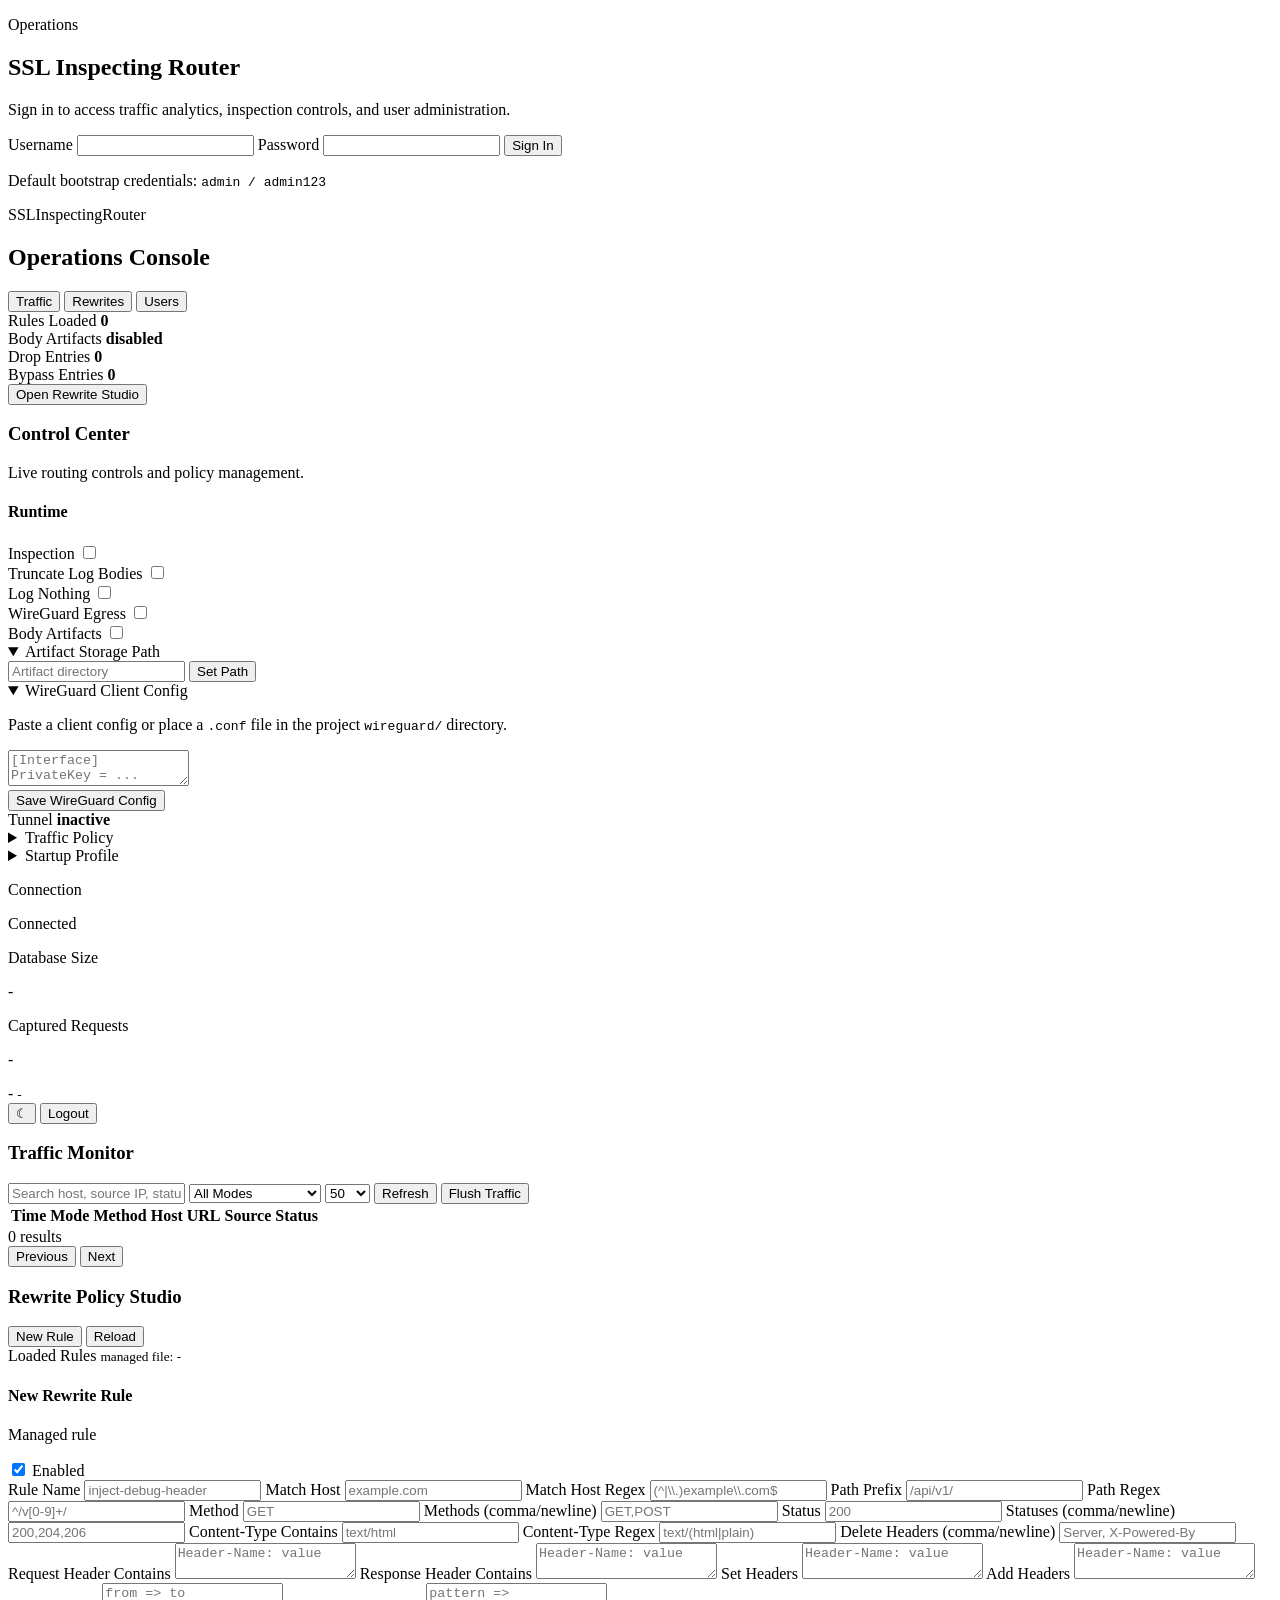
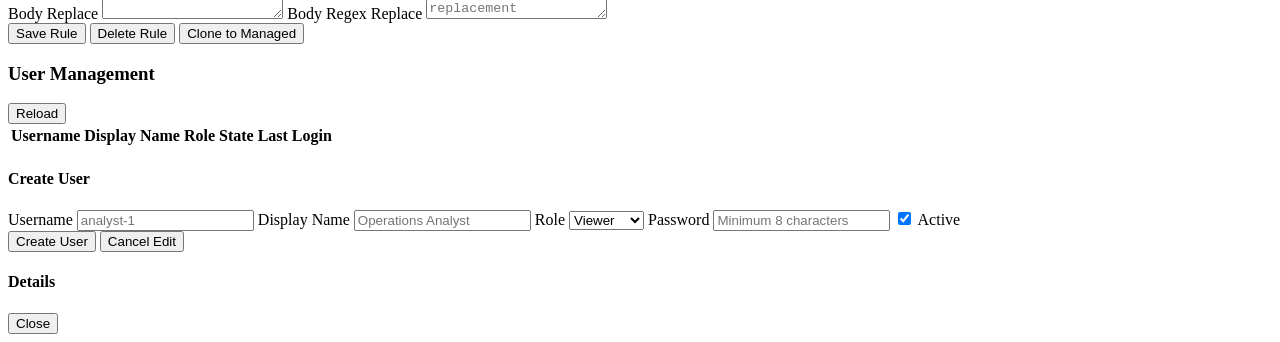
==== internal/dashboard/frontend/index.html @ 4c5eb367 "Added log nothing switch Added log nothing switch" ====
<!DOCTYPE html>
<html lang="en">

<head>
    <meta charset="UTF-8">
    <meta name="viewport" content="width=device-width, initial-scale=1.0">
    <title>SSL Inspecting Router Console</title>
    <link rel="preconnect" href="https://fonts.googleapis.com">
    <link rel="preconnect" href="https://fonts.gstatic.com" crossorigin>
    <link href="https://fonts.googleapis.com/css2?family=IBM+Plex+Mono:wght@400;500&family=Manrope:wght@400;500;600;700;800&display=swap" rel="stylesheet">
    <link rel="stylesheet" href="/styles.css">
</head>

<body class="login-mode">
    <div class="background-layer" aria-hidden="true"></div>

    <section id="login-view" class="auth-view">
        <div class="auth-panel panel">
            <p class="eyebrow">Operations</p>
            <h1>SSL Inspecting Router</h1>
            <p class="muted">Sign in to access traffic analytics, inspection controls, and user administration.</p>
            <form id="login-form" class="auth-form">
                <label>
                    Username
                    <input type="text" id="login-username" autocomplete="username" required>
                </label>
                <label>
                    Password
                    <input type="password" id="login-password" autocomplete="current-password" required>
                </label>
                <button type="submit" class="btn btn-primary">Sign In</button>
                <p id="login-error" class="form-error hidden"></p>
            </form>
            <p class="auth-footnote">Default bootstrap credentials: <code>admin / admin123</code></p>
        </div>
    </section>

    <div id="app-view" class="app-view hidden">
        <aside class="sidebar panel">
            <div>
                <p class="eyebrow">SSLInspectingRouter</p>
                <h2>Operations Console</h2>
            </div>

            <nav class="nav-list">
                <button type="button" data-section="traffic" class="nav-item active">Traffic</button>
                <button type="button" data-section="rewrites" class="nav-item">Rewrites</button>
                <button type="button" data-section="users" class="nav-item" id="users-nav">Users</button>
            </nav>

            <div class="sidebar-meta">
                <div class="meta-row">
                    <span>Rules Loaded</span>
                    <strong id="rewrite-count">0</strong>
                </div>
                <div class="meta-row" id="body-artifacts-meta">
                    <span>Body Artifacts</span>
                    <strong id="body-artifacts-dir" class="meta-value">disabled</strong>
                </div>
                <div class="meta-row">
                    <span>Drop Entries</span>
                    <strong id="drop-list-count">0</strong>
                </div>
                <div class="meta-row">
                    <span>Bypass Entries</span>
                    <strong id="bypass-list-count">0</strong>
                </div>
                <button type="button" class="btn btn-ghost" id="view-rules-btn">Open Rewrite Studio</button>
            </div>

            <section id="settings-panel" class="settings-panel hidden">
                <div class="settings-header">
                    <h3>Control Center</h3>
                    <p>Live routing controls and policy management.</p>
                </div>

                <div class="settings-group compact-group">
                    <h4>Runtime</h4>
                    <div class="control-list">
                        <div class="switch-wrap compact-switch" id="inspection-control-wrap">
                            <span>Inspection</span>
                            <label class="switch">
                                <input type="checkbox" id="inspection-toggle">
                                <span class="slider"></span>
                            </label>
                        </div>
                        <div class="switch-wrap compact-switch" id="truncate-log-wrap">
                            <span>Truncate Log Bodies</span>
                            <label class="switch">
                                <input type="checkbox" id="truncate-log-toggle">
                                <span class="slider"></span>
                            </label>
                        </div>
                        <div class="switch-wrap compact-switch" id="log-nothing-wrap">
                            <span>Log Nothing</span>
                            <label class="switch">
                                <input type="checkbox" id="log-nothing-toggle">
                                <span class="slider"></span>
                            </label>
                        </div>
                        <div class="switch-wrap compact-switch" id="wireguard-wrap">
                            <span>WireGuard Egress</span>
                            <label class="switch">
                                <input type="checkbox" id="wireguard-toggle">
                                <span class="slider"></span>
                            </label>
                        </div>
                        <div class="switch-wrap compact-switch" id="body-artifacts-wrap">
                            <span>Body Artifacts</span>
                            <label class="switch">
                                <input type="checkbox" id="body-artifacts-toggle">
                                <span class="slider"></span>
                            </label>
                        </div>
                    </div>
                </div>

                <details class="settings-fold" open>
                    <summary>Artifact Storage Path</summary>
                    <div class="artifact-path-wrap" id="body-artifacts-path-wrap">
                        <input type="text" id="body-artifacts-directory-input" placeholder="Artifact directory">
                        <button type="button" class="btn btn-ghost" id="body-artifacts-save">Set Path</button>
                    </div>
                </details>

                <details class="settings-fold" open>
                    <summary>WireGuard Client Config</summary>
                    <p class="muted settings-note">Paste a client config or place a <code>.conf</code> file in the project <code>wireguard/</code> directory.</p>
                    <textarea id="wireguard-config-input" placeholder="[Interface]&#10;PrivateKey = ...&#10;Address = ...&#10;&#10;[Peer]&#10;PublicKey = ...&#10;Endpoint = ...&#10;AllowedIPs = 0.0.0.0/0"></textarea>
                    <div class="policy-actions">
                        <button type="button" class="btn btn-ghost" id="wireguard-config-save">Save WireGuard Config</button>
                        <span class="muted" id="wireguard-config-status"></span>
                    </div>
                    <div class="meta-row">
                        <span>Tunnel</span>
                        <strong id="wireguard-meta-value" class="meta-value">inactive</strong>
                    </div>
                </details>

                <details id="policy-controls" class="settings-fold policy-panel">
                    <summary>Traffic Policy</summary>
                    <p class="muted policy-hint">One per line or comma-separated. Supports domains, IPs, and CIDRs.</p>
                    <div class="policy-grid">
                        <label>
                            Drop List
                            <textarea id="drop-list-input" placeholder="example.com&#10;203.0.113.10&#10;10.10.0.0/16"></textarea>
                        </label>
                        <label>
                            Bypass List
                            <textarea id="bypass-list-input" placeholder="internal.example.com&#10;198.51.100.42"></textarea>
                        </label>
                    </div>
                    <div class="policy-actions">
                        <button type="button" class="btn btn-primary" id="policy-save-btn">Save Policy</button>
                        <span class="muted" id="policy-save-status"></span>
                    </div>
                </details>

                <details class="settings-fold">
                    <summary>Startup Profile</summary>
                    <p class="muted settings-note">Visibility only. Changes require restart.</p>
                    <div class="meta-row">
                        <span>Allow QUIC</span>
                        <strong id="allow-quic-value">-</strong>
                    </div>
                    <div class="meta-row">
                        <span>TLS Ports</span>
                        <strong id="tls-ports-value" class="meta-value">default</strong>
                    </div>
                    <div class="meta-row">
                        <span>Inspect-Only</span>
                        <strong id="inspect-only-value" class="meta-value">all sources</strong>
                    </div>
                    <div class="meta-row">
                        <span>PCAP Path</span>
                        <strong id="pcap-path-value" class="meta-value">disabled</strong>
                    </div>
                    <div class="meta-row">
                        <span>Current Egress</span>
                        <strong id="egress-interface-value" class="meta-value">-</strong>
                    </div>
                    <div class="meta-row">
                        <span>Default Egress</span>
                        <strong id="default-egress-interface-value" class="meta-value">-</strong>
                    </div>
                </details>
            </section>
        </aside>

        <main class="main-area">
            <header class="topbar panel">
                <div class="status-grid">
                    <article>
                        <p class="metric-label">Connection</p>
                        <p class="metric-value" id="metric-connection">Connected</p>
                    </article>
                    <article>
                        <p class="metric-label">Database Size</p>
                        <p class="metric-value" id="metric-db-size">-</p>
                    </article>
                    <article>
                        <p class="metric-label">Captured Requests</p>
                        <p class="metric-value" id="metric-requests">-</p>
                    </article>
                </div>

                <div class="topbar-actions">
                    <div class="user-block">
                        <span id="current-user">-</span>
                        <small id="current-role">-</small>
                    </div>
                    <button type="button" class="btn btn-ghost theme-toggle" id="theme-toggle" title="Switch theme" aria-label="Switch theme">
                        <span id="theme-toggle-icon" aria-hidden="true">☾</span>
                    </button>
                    <button type="button" class="btn btn-ghost" id="logout-btn">Logout</button>
                </div>
            </header>

            <section id="traffic-section" class="panel section-view">
                <div class="section-header">
                    <h3>Traffic Monitor</h3>
                    <div class="section-actions">
                        <input type="text" id="traffic-search" placeholder="Search host, source IP, status...">
                        <select id="traffic-mode-filter">
                            <option value="">All Modes</option>
                            <option value="inspected">Inspected</option>
                            <option value="paused">Inspection Paused</option>
                            <option value="bypassed">Bypassed</option>
                            <option value="blocked">Blocked</option>
                        </select>
                        <select id="traffic-limit">
                            <option value="25">25</option>
                            <option value="50" selected>50</option>
                            <option value="100">100</option>
                            <option value="200">200</option>
                        </select>
                        <button type="button" class="btn btn-ghost" id="refresh-btn">Refresh</button>
                        <button type="button" class="btn btn-ghost" id="flush-traffic-btn">Flush Traffic</button>
                    </div>
                </div>

                <div class="table-wrap">
                    <table class="traffic-table">
                        <thead>
                            <tr>
                                <th>Time</th>
                                <th>Mode</th>
                                <th>Method</th>
                                <th>Host</th>
                                <th>URL</th>
                                <th>Source</th>
                                <th>Status</th>
                            </tr>
                        </thead>
                        <tbody id="traffic-table-body"></tbody>
                    </table>
                </div>

                <div class="pager-row">
                    <div id="traffic-summary" class="muted">0 results</div>
                    <div class="pager-controls">
                        <button type="button" class="btn btn-ghost" id="prev-page">Previous</button>
                        <button type="button" class="btn btn-ghost" id="next-page">Next</button>
                    </div>
                </div>
            </section>

            <section id="rewrites-section" class="panel section-view hidden">
                <div class="section-header">
                    <h3>Rewrite Policy Studio</h3>
                    <div class="section-actions">
                        <button type="button" class="btn btn-ghost" id="rewrite-new-btn">New Rule</button>
                        <button type="button" class="btn btn-ghost" id="rewrite-reload-btn">Reload</button>
                    </div>
                </div>

                <div class="rewrites-layout">
                    <div class="rewrite-list-wrap">
                        <div class="rewrite-list-header">
                            <span>Loaded Rules</span>
                            <small id="rewrite-managed-file" class="muted">managed file: -</small>
                        </div>
                        <div id="rewrite-list" class="rewrite-list"></div>
                    </div>

                    <form id="rewrite-form" class="rewrite-form">
                        <div class="rewrite-form-head">
                            <div>
                                <h4 id="rewrite-form-title">New Rewrite Rule</h4>
                                <p id="rewrite-form-origin" class="muted">Managed rule</p>
                            </div>
                            <label class="checkbox-row rewrite-enabled-row">
                                <input type="checkbox" id="rewrite-enabled" checked>
                                Enabled
                            </label>
                        </div>

                        <div class="rewrite-grid">
                            <label>
                                Rule Name
                                <input type="text" id="rewrite-name" placeholder="inject-debug-header" required>
                            </label>
                            <label>
                                Match Host
                                <input type="text" id="rewrite-host" placeholder="example.com">
                            </label>
                            <label>
                                Match Host Regex
                                <input type="text" id="rewrite-host-regex" placeholder="(^|\\.)example\\.com$">
                            </label>
                            <label>
                                Path Prefix
                                <input type="text" id="rewrite-path-prefix" placeholder="/api/v1/">
                            </label>
                            <label>
                                Path Regex
                                <input type="text" id="rewrite-path-regex" placeholder="^/v[0-9]+/">
                            </label>
                            <label>
                                Method
                                <input type="text" id="rewrite-method" placeholder="GET">
                            </label>
                            <label>
                                Methods (comma/newline)
                                <input type="text" id="rewrite-methods" placeholder="GET,POST">
                            </label>
                            <label>
                                Status
                                <input type="text" id="rewrite-status" placeholder="200">
                            </label>
                            <label>
                                Statuses (comma/newline)
                                <input type="text" id="rewrite-statuses" placeholder="200,204,206">
                            </label>
                            <label>
                                Content-Type Contains
                                <input type="text" id="rewrite-content-type-contains" placeholder="text/html">
                            </label>
                            <label>
                                Content-Type Regex
                                <input type="text" id="rewrite-content-type-regex" placeholder="text/(html|plain)">
                            </label>
                            <label>
                                Delete Headers (comma/newline)
                                <input type="text" id="rewrite-del-headers" placeholder="Server, X-Powered-By">
                            </label>
                        </div>

                        <div class="rewrite-grid rewrite-text-grid">
                            <label>
                                Request Header Contains
                                <textarea id="rewrite-req-headers" placeholder="Header-Name: value"></textarea>
                            </label>
                            <label>
                                Response Header Contains
                                <textarea id="rewrite-resp-headers" placeholder="Header-Name: value"></textarea>
                            </label>
                            <label>
                                Set Headers
                                <textarea id="rewrite-set-headers" placeholder="Header-Name: value"></textarea>
                            </label>
                            <label>
                                Add Headers
                                <textarea id="rewrite-add-headers" placeholder="Header-Name: value"></textarea>
                            </label>
                            <label>
                                Body Replace
                                <textarea id="rewrite-body-replace" placeholder="from => to"></textarea>
                            </label>
                            <label>
                                Body Regex Replace
                                <textarea id="rewrite-body-regex" placeholder="pattern => replacement"></textarea>
                            </label>
                        </div>

                        <div class="rewrite-actions">
                            <button type="submit" class="btn btn-primary" id="rewrite-save-btn">Save Rule</button>
                            <button type="button" class="btn btn-ghost" id="rewrite-delete-btn">Delete Rule</button>
                            <button type="button" class="btn btn-ghost hidden" id="rewrite-clone-btn">Clone to Managed</button>
                            <span class="muted" id="rewrite-save-status"></span>
                        </div>

                        <p id="rewrite-form-error" class="form-error hidden"></p>
                    </form>
                </div>
            </section>

            <section id="users-section" class="panel section-view hidden">
                <div class="section-header">
                    <h3>User Management</h3>
                    <button type="button" class="btn btn-ghost" id="reload-users-btn">Reload</button>
                </div>

                <div class="table-wrap users-table-wrap">
                    <table>
                        <thead>
                            <tr>
                                <th>Username</th>
                                <th>Display Name</th>
                                <th>Role</th>
                                <th>State</th>
                                <th>Last Login</th>
                                <th></th>
                            </tr>
                        </thead>
                        <tbody id="users-table-body"></tbody>
                    </table>
                </div>

                <form id="user-form" class="user-form">
                    <h4 id="user-form-title">Create User</h4>
                    <input type="hidden" id="user-id">
                    <div class="user-grid">
                        <label>
                            Username
                            <input id="user-username" type="text" placeholder="analyst-1" required>
                        </label>
                        <label>
                            Display Name
                            <input id="user-display-name" type="text" placeholder="Operations Analyst" required>
                        </label>
                        <label>
                            Role
                            <select id="user-role">
                                <option value="viewer">Viewer</option>
                                <option value="operator">Operator</option>
                                <option value="admin">Admin</option>
                            </select>
                        </label>
                        <label>
                            Password
                            <input id="user-password" type="password" placeholder="Minimum 8 characters" required>
                        </label>
                        <label class="checkbox-row">
                            <input id="user-active" type="checkbox" checked>
                            Active
                        </label>
                    </div>
                    <div class="user-form-actions">
                        <button type="submit" class="btn btn-primary" id="user-submit">Create User</button>
                        <button type="button" class="btn btn-ghost hidden" id="cancel-edit">Cancel Edit</button>
                    </div>
                    <p id="user-form-error" class="form-error hidden"></p>
                </form>
            </section>
        </main>
    </div>

    <div id="modal" class="modal hidden">
        <div class="modal-card panel">
            <div class="modal-header">
                <h4 id="modal-title">Details</h4>
                <button type="button" class="btn btn-ghost" id="modal-close">Close</button>
            </div>
            <div id="modal-content" class="modal-content"></div>
        </div>
    </div>

    <script src="/app.js"></script>
</body>

</html>
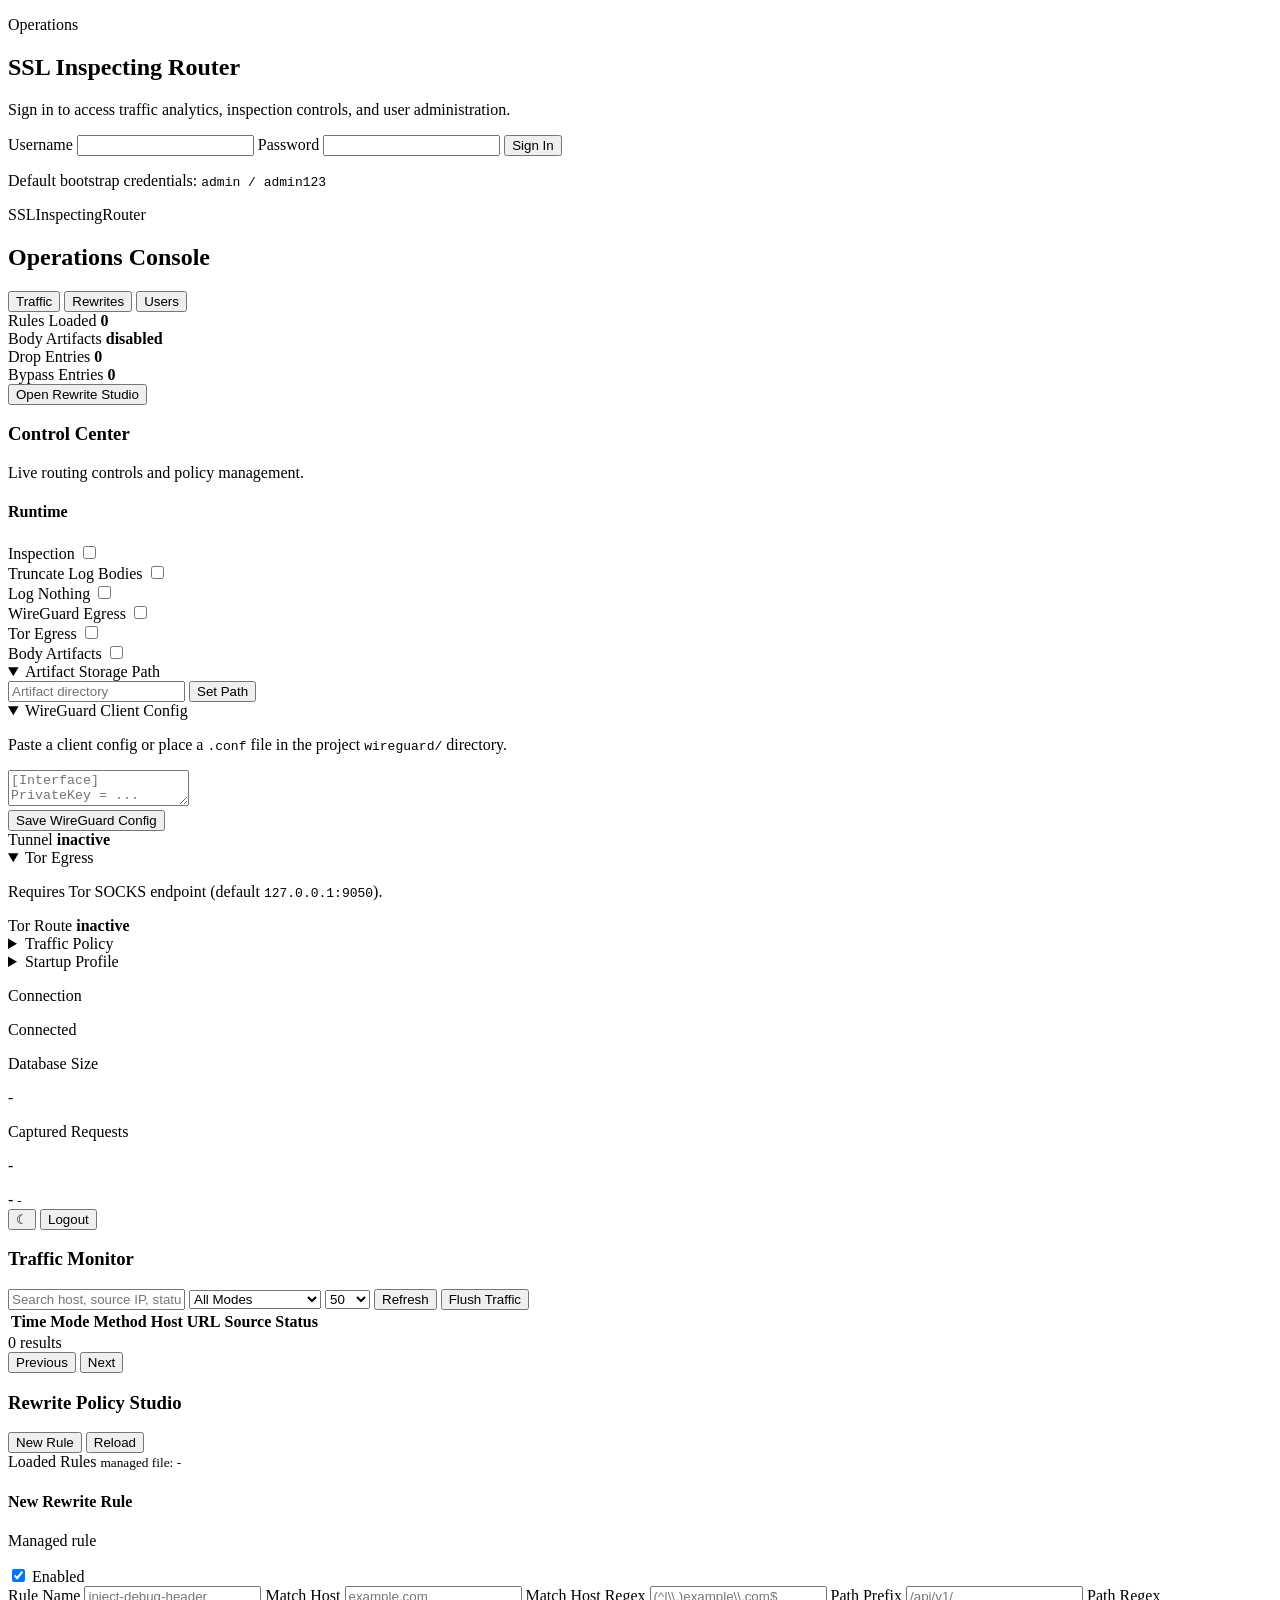
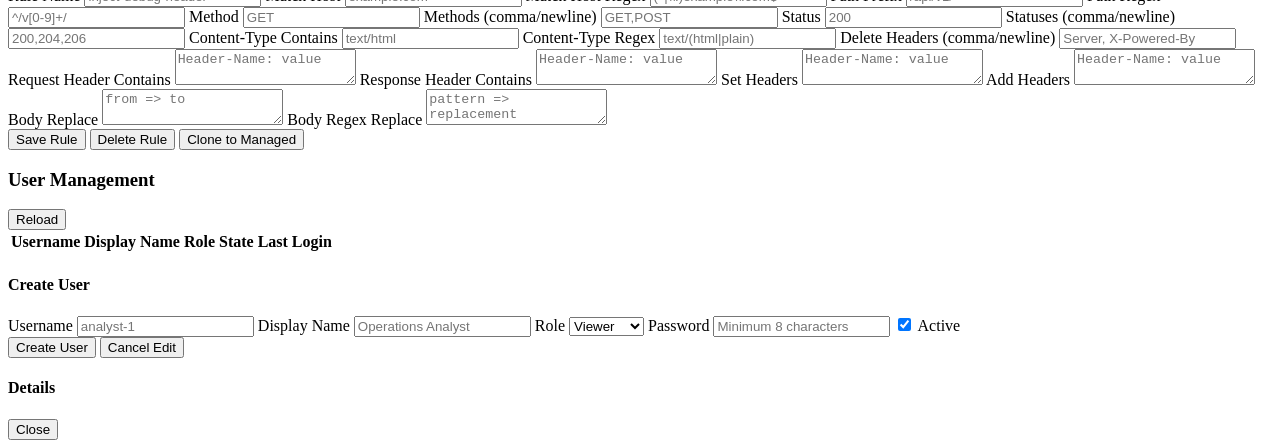
==== commit 5f0259a4: "Tor egress support Tor egress support" ====
--- a/internal/dashboard/frontend/index.html
+++ b/internal/dashboard/frontend/index.html
@@ -105,6 +105,13 @@
                                 <span class="slider"></span>
                             </label>
                         </div>
+                        <div class="switch-wrap compact-switch" id="tor-wrap">
+                            <span>Tor Egress</span>
+                            <label class="switch">
+                                <input type="checkbox" id="tor-toggle">
+                                <span class="slider"></span>
+                            </label>
+                        </div>
                         <div class="switch-wrap compact-switch" id="body-artifacts-wrap">
                             <span>Body Artifacts</span>
                             <label class="switch">
@@ -135,6 +142,16 @@
                         <span>Tunnel</span>
                         <strong id="wireguard-meta-value" class="meta-value">inactive</strong>
                     </div>
+                </details>
+
+                <details class="settings-fold" open>
+                    <summary>Tor Egress</summary>
+                    <p class="muted settings-note">Requires Tor SOCKS endpoint (default <code>127.0.0.1:9050</code>).</p>
+                    <div class="meta-row">
+                        <span>Tor Route</span>
+                        <strong id="tor-meta-value" class="meta-value">inactive</strong>
+                    </div>
+                    <span class="muted" id="tor-status"></span>
                 </details>
 
                 <details id="policy-controls" class="settings-fold policy-panel">
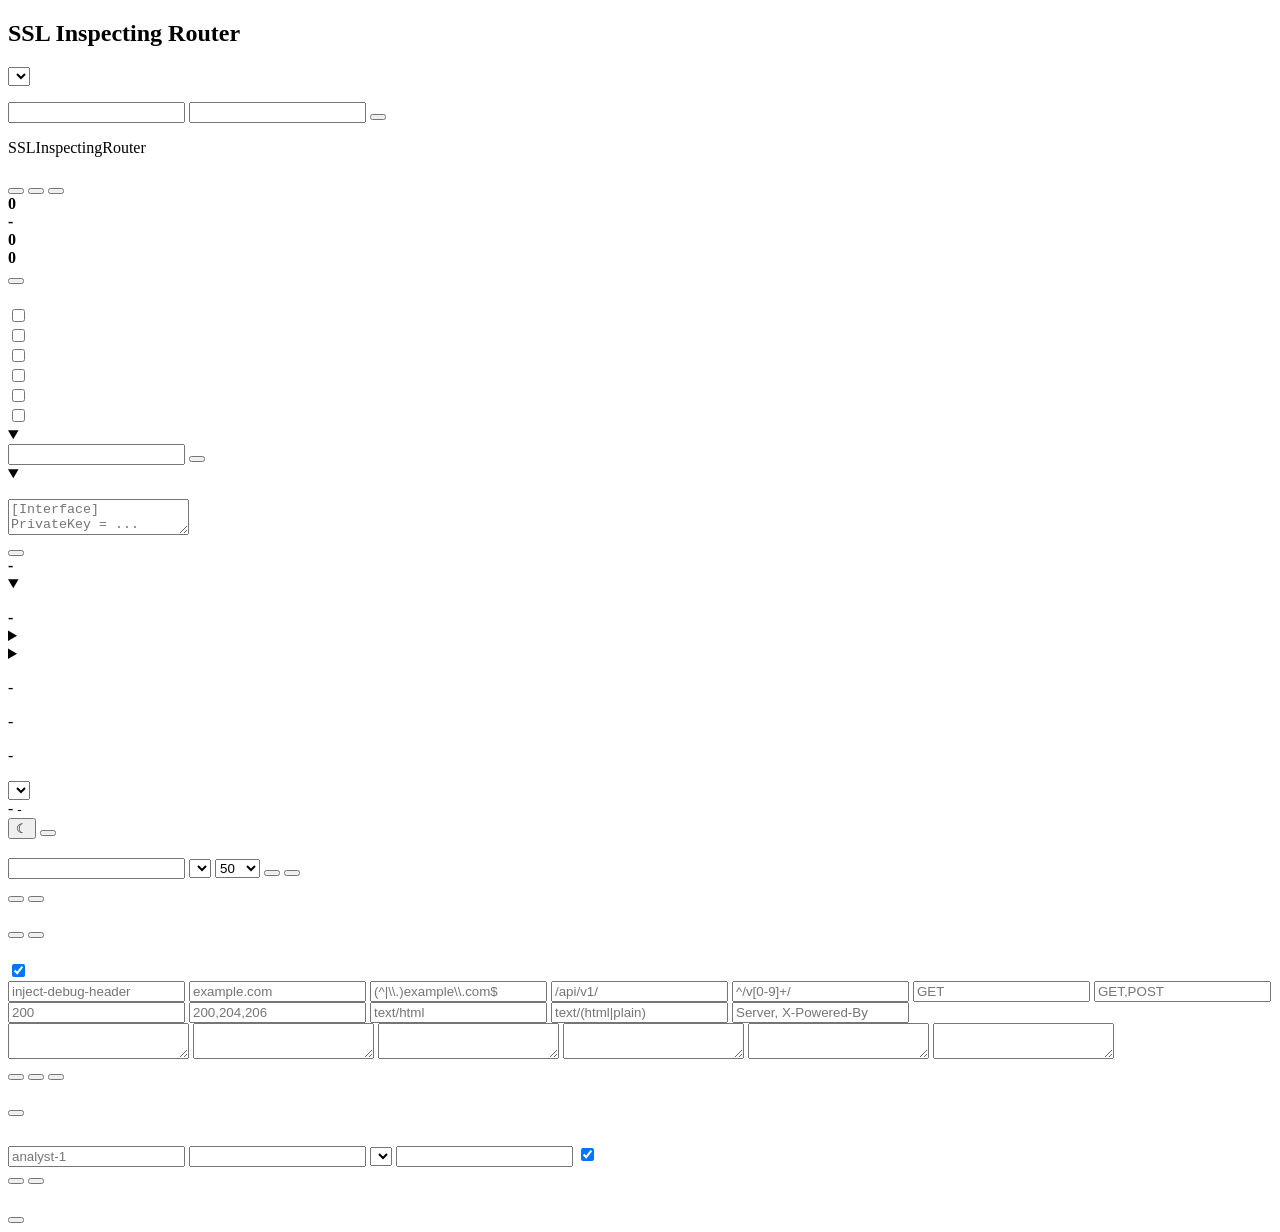
==== commit dd77ecf3: "Localization feature added localization feature" ====
--- a/internal/dashboard/frontend/index.html
+++ b/internal/dashboard/frontend/index.html
@@ -4,34 +4,42 @@
 <head>
     <meta charset="UTF-8">
     <meta name="viewport" content="width=device-width, initial-scale=1.0">
-    <title>SSL Inspecting Router Console</title>
+    <title></title>
     <link rel="preconnect" href="https://fonts.googleapis.com">
     <link rel="preconnect" href="https://fonts.gstatic.com" crossorigin>
     <link href="https://fonts.googleapis.com/css2?family=IBM+Plex+Mono:wght@400;500&family=Manrope:wght@400;500;600;700;800&display=swap" rel="stylesheet">
     <link rel="stylesheet" href="/styles.css">
 </head>
 
-<body class="login-mode">
+<body class="login-mode" data-i18n-state="loading">
     <div class="background-layer" aria-hidden="true"></div>
 
     <section id="login-view" class="auth-view">
         <div class="auth-panel panel">
-            <p class="eyebrow">Operations</p>
-            <h1>SSL Inspecting Router</h1>
-            <p class="muted">Sign in to access traffic analytics, inspection controls, and user administration.</p>
+            <div class="auth-panel-header">
+                <div>
+                    <p class="eyebrow" data-i18n="login.eyebrow"></p>
+                    <h1>SSL Inspecting Router</h1>
+                </div>
+                <label class="language-picker inline-language-picker">
+                    <span data-i18n="language.label"></span>
+                    <select id="login-language-select" data-language-select></select>
+                </label>
+            </div>
+            <p class="muted" data-i18n="login.subtitle"></p>
             <form id="login-form" class="auth-form">
                 <label>
-                    Username
+                    <span data-i18n="login.username"></span>
                     <input type="text" id="login-username" autocomplete="username" required>
                 </label>
                 <label>
-                    Password
+                    <span data-i18n="login.password"></span>
                     <input type="password" id="login-password" autocomplete="current-password" required>
                 </label>
-                <button type="submit" class="btn btn-primary">Sign In</button>
+                <button type="submit" class="btn btn-primary" data-i18n="login.submit"></button>
                 <p id="login-error" class="form-error hidden"></p>
             </form>
-            <p class="auth-footnote">Default bootstrap credentials: <code>admin / admin123</code></p>
+            <p class="auth-footnote" data-i18n-html="login.defaultCredentialsHtml"></p>
         </div>
     </section>
 
@@ -39,81 +47,81 @@
         <aside class="sidebar panel">
             <div>
                 <p class="eyebrow">SSLInspectingRouter</p>
-                <h2>Operations Console</h2>
+                <h2 data-i18n="sidebar.title"></h2>
             </div>
 
             <nav class="nav-list">
-                <button type="button" data-section="traffic" class="nav-item active">Traffic</button>
-                <button type="button" data-section="rewrites" class="nav-item">Rewrites</button>
-                <button type="button" data-section="users" class="nav-item" id="users-nav">Users</button>
+                <button type="button" data-section="traffic" class="nav-item active" data-i18n="nav.traffic"></button>
+                <button type="button" data-section="rewrites" class="nav-item" data-i18n="nav.rewrites"></button>
+                <button type="button" data-section="users" class="nav-item" id="users-nav" data-i18n="nav.users"></button>
             </nav>
 
             <div class="sidebar-meta">
                 <div class="meta-row">
-                    <span>Rules Loaded</span>
+                    <span data-i18n="sidebar.rulesLoaded"></span>
                     <strong id="rewrite-count">0</strong>
                 </div>
                 <div class="meta-row" id="body-artifacts-meta">
-                    <span>Body Artifacts</span>
-                    <strong id="body-artifacts-dir" class="meta-value">disabled</strong>
+                    <span data-i18n="sidebar.bodyArtifacts"></span>
+                    <strong id="body-artifacts-dir" class="meta-value">-</strong>
                 </div>
                 <div class="meta-row">
-                    <span>Drop Entries</span>
+                    <span data-i18n="sidebar.dropEntries"></span>
                     <strong id="drop-list-count">0</strong>
                 </div>
                 <div class="meta-row">
-                    <span>Bypass Entries</span>
+                    <span data-i18n="sidebar.bypassEntries"></span>
                     <strong id="bypass-list-count">0</strong>
                 </div>
-                <button type="button" class="btn btn-ghost" id="view-rules-btn">Open Rewrite Studio</button>
+                <button type="button" class="btn btn-ghost" id="view-rules-btn" data-i18n="sidebar.openRewriteStudio"></button>
             </div>
 
             <section id="settings-panel" class="settings-panel hidden">
                 <div class="settings-header">
-                    <h3>Control Center</h3>
-                    <p>Live routing controls and policy management.</p>
+                    <h3 data-i18n="settings.title"></h3>
+                    <p data-i18n="settings.subtitle"></p>
                 </div>
 
                 <div class="settings-group compact-group">
-                    <h4>Runtime</h4>
+                    <h4 data-i18n="settings.runtime"></h4>
                     <div class="control-list">
                         <div class="switch-wrap compact-switch" id="inspection-control-wrap">
-                            <span>Inspection</span>
+                            <span data-i18n="settings.inspection"></span>
                             <label class="switch">
                                 <input type="checkbox" id="inspection-toggle">
                                 <span class="slider"></span>
                             </label>
                         </div>
                         <div class="switch-wrap compact-switch" id="truncate-log-wrap">
-                            <span>Truncate Log Bodies</span>
+                            <span data-i18n="settings.truncateLogBodies"></span>
                             <label class="switch">
                                 <input type="checkbox" id="truncate-log-toggle">
                                 <span class="slider"></span>
                             </label>
                         </div>
                         <div class="switch-wrap compact-switch" id="log-nothing-wrap">
-                            <span>Log Nothing</span>
+                            <span data-i18n="settings.logNothing"></span>
                             <label class="switch">
                                 <input type="checkbox" id="log-nothing-toggle">
                                 <span class="slider"></span>
                             </label>
                         </div>
                         <div class="switch-wrap compact-switch" id="wireguard-wrap">
-                            <span>WireGuard Egress</span>
+                            <span data-i18n="settings.wireguardEgress"></span>
                             <label class="switch">
                                 <input type="checkbox" id="wireguard-toggle">
                                 <span class="slider"></span>
                             </label>
                         </div>
                         <div class="switch-wrap compact-switch" id="tor-wrap">
-                            <span>Tor Egress</span>
+                            <span data-i18n="settings.torEgress"></span>
                             <label class="switch">
                                 <input type="checkbox" id="tor-toggle">
                                 <span class="slider"></span>
                             </label>
                         </div>
                         <div class="switch-wrap compact-switch" id="body-artifacts-wrap">
-                            <span>Body Artifacts</span>
+                            <span data-i18n="settings.bodyArtifacts"></span>
                             <label class="switch">
                                 <input type="checkbox" id="body-artifacts-toggle">
                                 <span class="slider"></span>
@@ -123,81 +131,81 @@
                 </div>
 
                 <details class="settings-fold" open>
-                    <summary>Artifact Storage Path</summary>
+                    <summary data-i18n="settings.artifactStoragePath"></summary>
                     <div class="artifact-path-wrap" id="body-artifacts-path-wrap">
-                        <input type="text" id="body-artifacts-directory-input" placeholder="Artifact directory">
-                        <button type="button" class="btn btn-ghost" id="body-artifacts-save">Set Path</button>
+                        <input type="text" id="body-artifacts-directory-input" data-i18n-placeholder="settings.artifactDirectoryPlaceholder">
+                        <button type="button" class="btn btn-ghost" id="body-artifacts-save" data-i18n="settings.setPath"></button>
                     </div>
                 </details>
 
                 <details class="settings-fold" open>
-                    <summary>WireGuard Client Config</summary>
-                    <p class="muted settings-note">Paste a client config or place a <code>.conf</code> file in the project <code>wireguard/</code> directory.</p>
+                    <summary data-i18n="settings.wireguardClientConfig"></summary>
+                    <p class="muted settings-note" data-i18n-html="settings.wireguardNoteHtml"></p>
                     <textarea id="wireguard-config-input" placeholder="[Interface]&#10;PrivateKey = ...&#10;Address = ...&#10;&#10;[Peer]&#10;PublicKey = ...&#10;Endpoint = ...&#10;AllowedIPs = 0.0.0.0/0"></textarea>
                     <div class="policy-actions">
-                        <button type="button" class="btn btn-ghost" id="wireguard-config-save">Save WireGuard Config</button>
+                        <button type="button" class="btn btn-ghost" id="wireguard-config-save" data-i18n="settings.saveWireGuardConfig"></button>
                         <span class="muted" id="wireguard-config-status"></span>
                     </div>
                     <div class="meta-row">
-                        <span>Tunnel</span>
-                        <strong id="wireguard-meta-value" class="meta-value">inactive</strong>
+                        <span data-i18n="settings.tunnel"></span>
+                        <strong id="wireguard-meta-value" class="meta-value">-</strong>
                     </div>
                 </details>
 
                 <details class="settings-fold" open>
-                    <summary>Tor Egress</summary>
-                    <p class="muted settings-note">Requires Tor SOCKS endpoint (default <code>127.0.0.1:9050</code>).</p>
-                    <div class="meta-row">
-                        <span>Tor Route</span>
-                        <strong id="tor-meta-value" class="meta-value">inactive</strong>
+                    <summary data-i18n="settings.torSection"></summary>
+                    <p class="muted settings-note" data-i18n-html="settings.torNoteHtml"></p>
+                    <div class="meta-row">
+                        <span data-i18n="settings.torRoute"></span>
+                        <strong id="tor-meta-value" class="meta-value">-</strong>
                     </div>
                     <span class="muted" id="tor-status"></span>
                 </details>
 
                 <details id="policy-controls" class="settings-fold policy-panel">
-                    <summary>Traffic Policy</summary>
-                    <p class="muted policy-hint">One per line or comma-separated. Supports domains, IPs, and CIDRs.</p>
+                    <summary data-i18n="settings.trafficPolicy"></summary>
+                    <p class="muted policy-hint" data-i18n="settings.trafficPolicyHint"></p>
                     <div class="policy-grid">
                         <label>
-                            Drop List
+                            <span data-i18n="settings.dropList"></span>
                             <textarea id="drop-list-input" placeholder="example.com&#10;203.0.113.10&#10;10.10.0.0/16"></textarea>
                         </label>
                         <label>
-                            Bypass List
+                            <span data-i18n="settings.bypassList"></span>
                             <textarea id="bypass-list-input" placeholder="internal.example.com&#10;198.51.100.42"></textarea>
                         </label>
                     </div>
                     <div class="policy-actions">
-                        <button type="button" class="btn btn-primary" id="policy-save-btn">Save Policy</button>
+                        <button type="button" class="btn btn-primary" id="policy-save-btn" data-i18n="settings.savePolicy"></button>
                         <span class="muted" id="policy-save-status"></span>
                     </div>
                 </details>
 
                 <details class="settings-fold">
-                    <summary>Startup Profile</summary>
-                    <p class="muted settings-note">Visibility only. Changes require restart.</p>
-                    <div class="meta-row">
-                        <span>Allow QUIC</span>
+                    <summary data-i18n="settings.startupProfile"></summary>
+                    <p class="muted settings-note" data-i18n="settings.startupProfileNote"></p>
+                    <div class="meta-row">
+                        <span data-i18n="settings.allowQuic"></span>
                         <strong id="allow-quic-value">-</strong>
                     </div>
                     <div class="meta-row">
-                        <span>TLS Ports</span>
-                        <strong id="tls-ports-value" class="meta-value">default</strong>
-                    </div>
-                    <div class="meta-row">
-                        <span>Inspect-Only</span>
-                        <strong id="inspect-only-value" class="meta-value">all sources</strong>
-                    </div>
-                    <div class="meta-row">
-                        <span>PCAP Path</span>
-                        <strong id="pcap-path-value" class="meta-value">disabled</strong>
-                    </div>
-                    <div class="meta-row">
-                        <span>Current Egress</span>
+                        <span data-i18n="settings.tlsPorts"></span>
+                        <strong id="tls-ports-value" class="meta-value">-</strong>
+                    </div>
+                    <div class="meta-row">
+                        <span data-i18n="settings.inspectOnly"></span>
+                        <strong id="inspect-only-value" class="meta-value">-</strong>
+                    </div>
+                    <div class="meta-row">
+                        <span data-i18n="settings.pcapPath"></span>
+                        <strong id="pcap-path-value" class="meta-value">-</strong>
+                    </div>
+                    <div class="meta-row">
+                        <span data-i18n="settings.currentEgress"></span>
                         <strong id="egress-interface-value" class="meta-value">-</strong>
                     </div>
                     <div class="meta-row">
-                        <span>Default Egress</span>
+                        <span data-i18n="settings.defaultEgress"></span>
                         <strong id="default-egress-interface-value" class="meta-value">-</strong>
                     </div>
                 </details>
@@ -208,42 +216,46 @@
             <header class="topbar panel">
                 <div class="status-grid">
                     <article>
-                        <p class="metric-label">Connection</p>
-                        <p class="metric-value" id="metric-connection">Connected</p>
+                        <p class="metric-label" data-i18n="metrics.connectionLabel"></p>
+                        <p class="metric-value" id="metric-connection">-</p>
                     </article>
                     <article>
-                        <p class="metric-label">Database Size</p>
+                        <p class="metric-label" data-i18n="metrics.databaseSizeLabel"></p>
                         <p class="metric-value" id="metric-db-size">-</p>
                     </article>
                     <article>
-                        <p class="metric-label">Captured Requests</p>
+                        <p class="metric-label" data-i18n="metrics.capturedRequestsLabel"></p>
                         <p class="metric-value" id="metric-requests">-</p>
                     </article>
                 </div>
 
                 <div class="topbar-actions">
+                    <label class="language-picker inline-language-picker topbar-language-picker">
+                        <span data-i18n="language.label"></span>
+                        <select id="app-language-select" data-language-select></select>
+                    </label>
                     <div class="user-block">
                         <span id="current-user">-</span>
                         <small id="current-role">-</small>
                     </div>
-                    <button type="button" class="btn btn-ghost theme-toggle" id="theme-toggle" title="Switch theme" aria-label="Switch theme">
+                    <button type="button" class="btn btn-ghost theme-toggle" id="theme-toggle">
                         <span id="theme-toggle-icon" aria-hidden="true">☾</span>
                     </button>
-                    <button type="button" class="btn btn-ghost" id="logout-btn">Logout</button>
+                    <button type="button" class="btn btn-ghost" id="logout-btn" data-i18n="actions.logout"></button>
                 </div>
             </header>
 
             <section id="traffic-section" class="panel section-view">
                 <div class="section-header">
-                    <h3>Traffic Monitor</h3>
+                    <h3 data-i18n="traffic.title"></h3>
                     <div class="section-actions">
-                        <input type="text" id="traffic-search" placeholder="Search host, source IP, status...">
+                        <input type="text" id="traffic-search" data-i18n-placeholder="traffic.searchPlaceholder">
                         <select id="traffic-mode-filter">
-                            <option value="">All Modes</option>
-                            <option value="inspected">Inspected</option>
-                            <option value="paused">Inspection Paused</option>
-                            <option value="bypassed">Bypassed</option>
-                            <option value="blocked">Blocked</option>
+                            <option value="" data-i18n="traffic.modes.all"></option>
+                            <option value="inspected" data-i18n="traffic.modes.inspected"></option>
+                            <option value="paused" data-i18n="traffic.modes.paused"></option>
+                            <option value="bypassed" data-i18n="traffic.modes.bypassed"></option>
+                            <option value="blocked" data-i18n="traffic.modes.blocked"></option>
                         </select>
                         <select id="traffic-limit">
                             <option value="25">25</option>
@@ -251,8 +263,8 @@
                             <option value="100">100</option>
                             <option value="200">200</option>
                         </select>
-                        <button type="button" class="btn btn-ghost" id="refresh-btn">Refresh</button>
-                        <button type="button" class="btn btn-ghost" id="flush-traffic-btn">Flush Traffic</button>
+                        <button type="button" class="btn btn-ghost" id="refresh-btn" data-i18n="actions.refresh"></button>
+                        <button type="button" class="btn btn-ghost" id="flush-traffic-btn" data-i18n="traffic.flush"></button>
                     </div>
                 </div>
 
@@ -260,13 +272,13 @@
                     <table class="traffic-table">
                         <thead>
                             <tr>
-                                <th>Time</th>
-                                <th>Mode</th>
-                                <th>Method</th>
-                                <th>Host</th>
-                                <th>URL</th>
-                                <th>Source</th>
-                                <th>Status</th>
+                                <th data-i18n="traffic.table.time"></th>
+                                <th data-i18n="traffic.table.mode"></th>
+                                <th data-i18n="traffic.table.method"></th>
+                                <th data-i18n="traffic.table.host"></th>
+                                <th data-i18n="traffic.table.url"></th>
+                                <th data-i18n="traffic.table.source"></th>
+                                <th data-i18n="traffic.table.status"></th>
                             </tr>
                         </thead>
                         <tbody id="traffic-table-body"></tbody>
@@ -274,28 +286,28 @@
                 </div>
 
                 <div class="pager-row">
-                    <div id="traffic-summary" class="muted">0 results</div>
+                    <div id="traffic-summary" class="muted"></div>
                     <div class="pager-controls">
-                        <button type="button" class="btn btn-ghost" id="prev-page">Previous</button>
-                        <button type="button" class="btn btn-ghost" id="next-page">Next</button>
+                        <button type="button" class="btn btn-ghost" id="prev-page" data-i18n="pagination.previous"></button>
+                        <button type="button" class="btn btn-ghost" id="next-page" data-i18n="pagination.next"></button>
                     </div>
                 </div>
             </section>
 
             <section id="rewrites-section" class="panel section-view hidden">
                 <div class="section-header">
-                    <h3>Rewrite Policy Studio</h3>
+                    <h3 data-i18n="rewrites.title"></h3>
                     <div class="section-actions">
-                        <button type="button" class="btn btn-ghost" id="rewrite-new-btn">New Rule</button>
-                        <button type="button" class="btn btn-ghost" id="rewrite-reload-btn">Reload</button>
+                        <button type="button" class="btn btn-ghost" id="rewrite-new-btn" data-i18n="rewrites.newRule"></button>
+                        <button type="button" class="btn btn-ghost" id="rewrite-reload-btn" data-i18n="rewrites.reload"></button>
                     </div>
                 </div>
 
                 <div class="rewrites-layout">
                     <div class="rewrite-list-wrap">
                         <div class="rewrite-list-header">
-                            <span>Loaded Rules</span>
-                            <small id="rewrite-managed-file" class="muted">managed file: -</small>
+                            <span data-i18n="rewrites.loadedRules"></span>
+                            <small id="rewrite-managed-file" class="muted"></small>
                         </div>
                         <div id="rewrite-list" class="rewrite-list"></div>
                     </div>
@@ -303,97 +315,97 @@
                     <form id="rewrite-form" class="rewrite-form">
                         <div class="rewrite-form-head">
                             <div>
-                                <h4 id="rewrite-form-title">New Rewrite Rule</h4>
-                                <p id="rewrite-form-origin" class="muted">Managed rule</p>
+                                <h4 id="rewrite-form-title"></h4>
+                                <p id="rewrite-form-origin" class="muted"></p>
                             </div>
                             <label class="checkbox-row rewrite-enabled-row">
                                 <input type="checkbox" id="rewrite-enabled" checked>
-                                Enabled
+                                <span data-i18n="rewrites.fields.enabled"></span>
                             </label>
                         </div>
 
                         <div class="rewrite-grid">
                             <label>
-                                Rule Name
+                                <span data-i18n="rewrites.fields.ruleName"></span>
                                 <input type="text" id="rewrite-name" placeholder="inject-debug-header" required>
                             </label>
                             <label>
-                                Match Host
+                                <span data-i18n="rewrites.fields.matchHost"></span>
                                 <input type="text" id="rewrite-host" placeholder="example.com">
                             </label>
                             <label>
-                                Match Host Regex
+                                <span data-i18n="rewrites.fields.matchHostRegex"></span>
                                 <input type="text" id="rewrite-host-regex" placeholder="(^|\\.)example\\.com$">
                             </label>
                             <label>
-                                Path Prefix
+                                <span data-i18n="rewrites.fields.pathPrefix"></span>
                                 <input type="text" id="rewrite-path-prefix" placeholder="/api/v1/">
                             </label>
                             <label>
-                                Path Regex
+                                <span data-i18n="rewrites.fields.pathRegex"></span>
                                 <input type="text" id="rewrite-path-regex" placeholder="^/v[0-9]+/">
                             </label>
                             <label>
-                                Method
+                                <span data-i18n="rewrites.fields.method"></span>
                                 <input type="text" id="rewrite-method" placeholder="GET">
                             </label>
                             <label>
-                                Methods (comma/newline)
+                                <span data-i18n="rewrites.fields.methods"></span>
                                 <input type="text" id="rewrite-methods" placeholder="GET,POST">
                             </label>
                             <label>
-                                Status
+                                <span data-i18n="rewrites.fields.status"></span>
                                 <input type="text" id="rewrite-status" placeholder="200">
                             </label>
                             <label>
-                                Statuses (comma/newline)
+                                <span data-i18n="rewrites.fields.statuses"></span>
                                 <input type="text" id="rewrite-statuses" placeholder="200,204,206">
                             </label>
                             <label>
-                                Content-Type Contains
+                                <span data-i18n="rewrites.fields.contentTypeContains"></span>
                                 <input type="text" id="rewrite-content-type-contains" placeholder="text/html">
                             </label>
                             <label>
-                                Content-Type Regex
+                                <span data-i18n="rewrites.fields.contentTypeRegex"></span>
                                 <input type="text" id="rewrite-content-type-regex" placeholder="text/(html|plain)">
                             </label>
                             <label>
-                                Delete Headers (comma/newline)
+                                <span data-i18n="rewrites.fields.deleteHeaders"></span>
                                 <input type="text" id="rewrite-del-headers" placeholder="Server, X-Powered-By">
                             </label>
                         </div>
 
                         <div class="rewrite-grid rewrite-text-grid">
                             <label>
-                                Request Header Contains
-                                <textarea id="rewrite-req-headers" placeholder="Header-Name: value"></textarea>
-                            </label>
-                            <label>
-                                Response Header Contains
-                                <textarea id="rewrite-resp-headers" placeholder="Header-Name: value"></textarea>
-                            </label>
-                            <label>
-                                Set Headers
-                                <textarea id="rewrite-set-headers" placeholder="Header-Name: value"></textarea>
-                            </label>
-                            <label>
-                                Add Headers
-                                <textarea id="rewrite-add-headers" placeholder="Header-Name: value"></textarea>
-                            </label>
-                            <label>
-                                Body Replace
-                                <textarea id="rewrite-body-replace" placeholder="from => to"></textarea>
-                            </label>
-                            <label>
-                                Body Regex Replace
-                                <textarea id="rewrite-body-regex" placeholder="pattern => replacement"></textarea>
+                                <span data-i18n="rewrites.fields.requestHeaderContains"></span>
+                                <textarea id="rewrite-req-headers" data-i18n-placeholder="rewrites.placeholders.headerValue"></textarea>
+                            </label>
+                            <label>
+                                <span data-i18n="rewrites.fields.responseHeaderContains"></span>
+                                <textarea id="rewrite-resp-headers" data-i18n-placeholder="rewrites.placeholders.headerValue"></textarea>
+                            </label>
+                            <label>
+                                <span data-i18n="rewrites.fields.setHeaders"></span>
+                                <textarea id="rewrite-set-headers" data-i18n-placeholder="rewrites.placeholders.headerValue"></textarea>
+                            </label>
+                            <label>
+                                <span data-i18n="rewrites.fields.addHeaders"></span>
+                                <textarea id="rewrite-add-headers" data-i18n-placeholder="rewrites.placeholders.headerValue"></textarea>
+                            </label>
+                            <label>
+                                <span data-i18n="rewrites.fields.bodyReplace"></span>
+                                <textarea id="rewrite-body-replace" data-i18n-placeholder="rewrites.placeholders.replaceBody"></textarea>
+                            </label>
+                            <label>
+                                <span data-i18n="rewrites.fields.bodyRegexReplace"></span>
+                                <textarea id="rewrite-body-regex" data-i18n-placeholder="rewrites.placeholders.replaceBodyRegex"></textarea>
                             </label>
                         </div>
 
                         <div class="rewrite-actions">
-                            <button type="submit" class="btn btn-primary" id="rewrite-save-btn">Save Rule</button>
-                            <button type="button" class="btn btn-ghost" id="rewrite-delete-btn">Delete Rule</button>
-                            <button type="button" class="btn btn-ghost hidden" id="rewrite-clone-btn">Clone to Managed</button>
+                            <button type="submit" class="btn btn-primary" id="rewrite-save-btn" data-i18n="rewrites.saveRule"></button>
+                            <button type="button" class="btn btn-ghost" id="rewrite-delete-btn" data-i18n="rewrites.deleteRule"></button>
+                            <button type="button" class="btn btn-ghost hidden" id="rewrite-clone-btn" data-i18n="rewrites.cloneToManaged"></button>
                             <span class="muted" id="rewrite-save-status"></span>
                         </div>
 
@@ -404,19 +416,19 @@
 
             <section id="users-section" class="panel section-view hidden">
                 <div class="section-header">
-                    <h3>User Management</h3>
-                    <button type="button" class="btn btn-ghost" id="reload-users-btn">Reload</button>
+                    <h3 data-i18n="users.title"></h3>
+                    <button type="button" class="btn btn-ghost" id="reload-users-btn" data-i18n="rewrites.reload"></button>
                 </div>
 
                 <div class="table-wrap users-table-wrap">
                     <table>
                         <thead>
                             <tr>
-                                <th>Username</th>
-                                <th>Display Name</th>
-                                <th>Role</th>
-                                <th>State</th>
-                                <th>Last Login</th>
+                                <th data-i18n="users.table.username"></th>
+                                <th data-i18n="users.table.displayName"></th>
+                                <th data-i18n="users.table.role"></th>
+                                <th data-i18n="users.table.state"></th>
+                                <th data-i18n="users.table.lastLogin"></th>
                                 <th></th>
                             </tr>
                         </thead>
@@ -425,37 +437,37 @@
                 </div>
 
                 <form id="user-form" class="user-form">
-                    <h4 id="user-form-title">Create User</h4>
+                    <h4 id="user-form-title"></h4>
                     <input type="hidden" id="user-id">
                     <div class="user-grid">
                         <label>
-                            Username
+                            <span data-i18n="users.form.username"></span>
                             <input id="user-username" type="text" placeholder="analyst-1" required>
                         </label>
                         <label>
-                            Display Name
-                            <input id="user-display-name" type="text" placeholder="Operations Analyst" required>
-                        </label>
-                        <label>
-                            Role
+                            <span data-i18n="users.form.displayName"></span>
+                            <input id="user-display-name" type="text" data-i18n-placeholder="users.form.displayNamePlaceholder" required>
+                        </label>
+                        <label>
+                            <span data-i18n="users.form.role"></span>
                             <select id="user-role">
-                                <option value="viewer">Viewer</option>
-                                <option value="operator">Operator</option>
-                                <option value="admin">Admin</option>
+                                <option value="viewer" data-i18n="roles.viewer"></option>
+                                <option value="operator" data-i18n="roles.operator"></option>
+                                <option value="admin" data-i18n="roles.admin"></option>
                             </select>
                         </label>
                         <label>
-                            Password
-                            <input id="user-password" type="password" placeholder="Minimum 8 characters" required>
+                            <span data-i18n="users.form.password"></span>
+                            <input id="user-password" type="password" data-i18n-placeholder="users.form.passwordPlaceholder" required>
                         </label>
                         <label class="checkbox-row">
                             <input id="user-active" type="checkbox" checked>
-                            Active
+                            <span data-i18n="users.form.active"></span>
                         </label>
                     </div>
                     <div class="user-form-actions">
-                        <button type="submit" class="btn btn-primary" id="user-submit">Create User</button>
-                        <button type="button" class="btn btn-ghost hidden" id="cancel-edit">Cancel Edit</button>
+                        <button type="submit" class="btn btn-primary" id="user-submit"></button>
+                        <button type="button" class="btn btn-ghost hidden" id="cancel-edit" data-i18n="users.form.cancelEdit"></button>
                     </div>
                     <p id="user-form-error" class="form-error hidden"></p>
                 </form>
@@ -466,8 +478,8 @@
     <div id="modal" class="modal hidden">
         <div class="modal-card panel">
             <div class="modal-header">
-                <h4 id="modal-title">Details</h4>
-                <button type="button" class="btn btn-ghost" id="modal-close">Close</button>
+                <h4 id="modal-title"></h4>
+                <button type="button" class="btn btn-ghost" id="modal-close" data-i18n="actions.close"></button>
             </div>
             <div id="modal-content" class="modal-content"></div>
         </div>
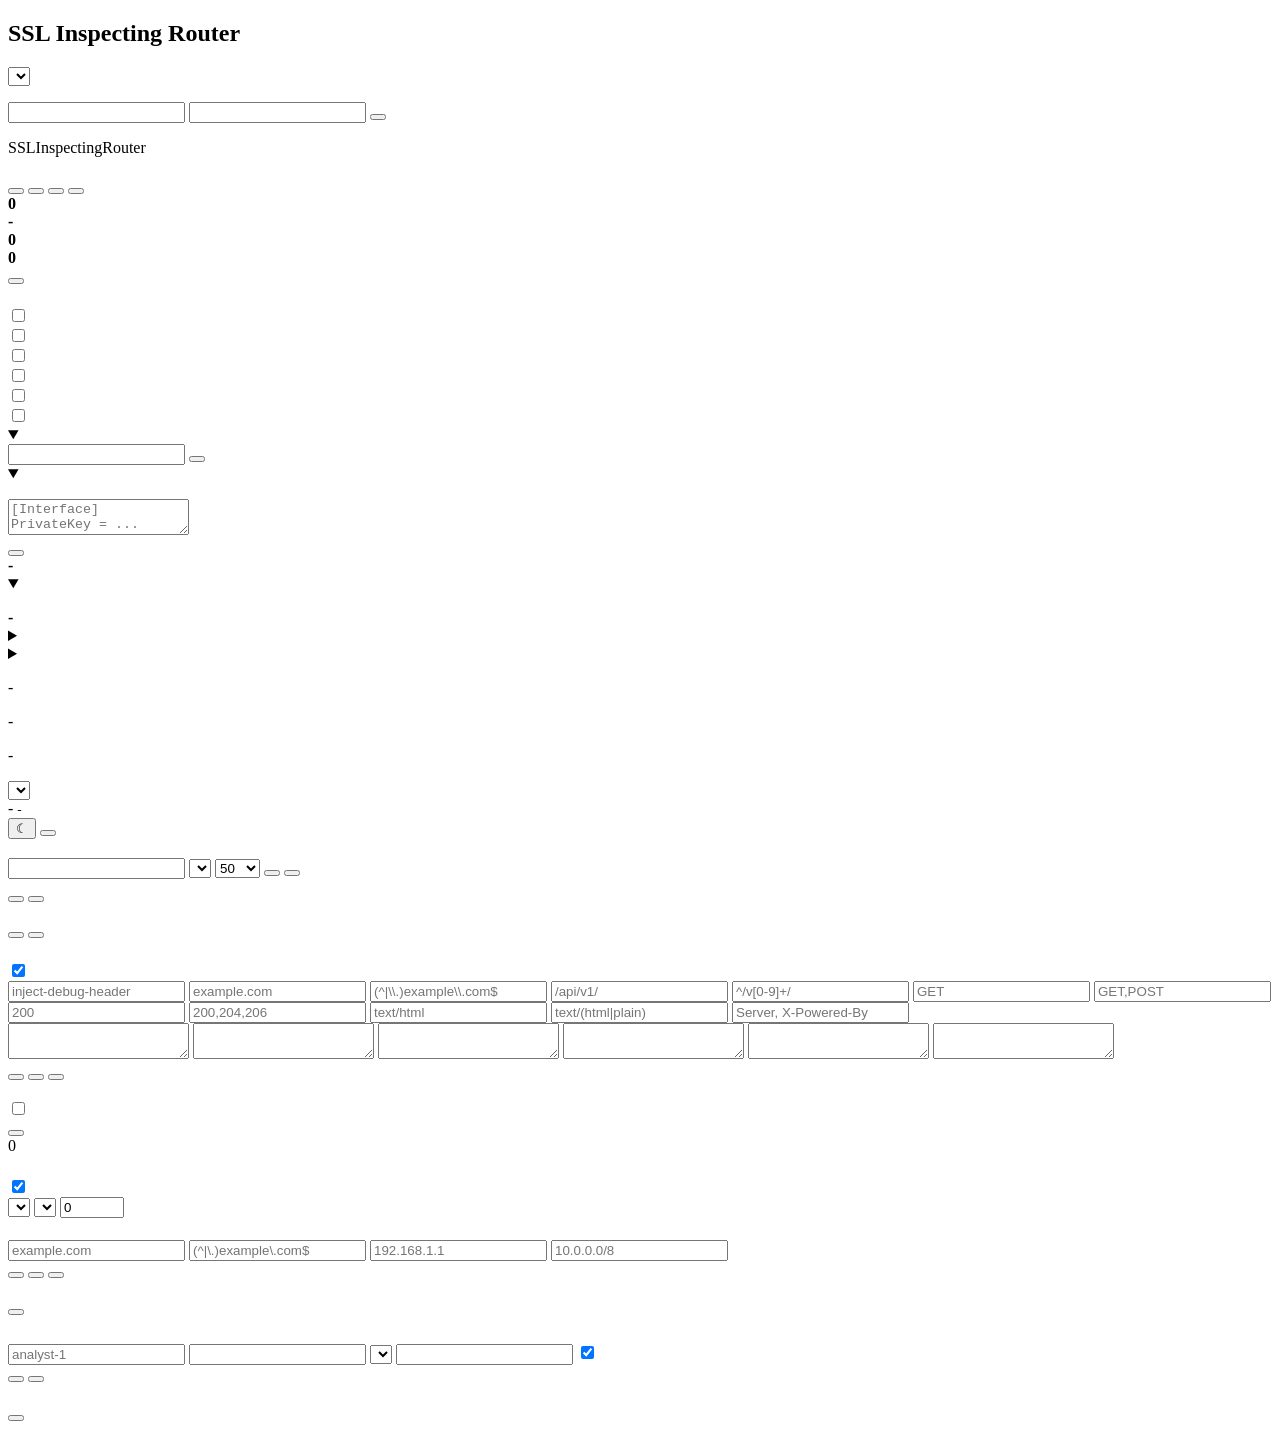
==== commit e4f6892f: "Firewall mode  Overview    Implemented a new Firewall tab in the SSL Inspecting Router webui with ru" ====
--- a/internal/dashboard/frontend/index.html
+++ b/internal/dashboard/frontend/index.html
@@ -53,6 +53,7 @@
             <nav class="nav-list">
                 <button type="button" data-section="traffic" class="nav-item active" data-i18n="nav.traffic"></button>
                 <button type="button" data-section="rewrites" class="nav-item" data-i18n="nav.rewrites"></button>
+                <button type="button" data-section="firewall" class="nav-item" id="firewall-nav" data-i18n="nav.firewall"></button>
                 <button type="button" data-section="users" class="nav-item" id="users-nav" data-i18n="nav.users"></button>
             </nav>
 
@@ -414,6 +415,95 @@
                 </div>
             </section>
 
+            <section id="firewall-section" class="panel section-view hidden">
+                <div class="section-header">
+                    <h3 data-i18n="firewall.title"></h3>
+                    <div class="section-actions">
+                        <div class="switch-wrap inline-switch" id="firewall-mode-wrap">
+                            <span data-i18n="firewall.modeLabel"></span>
+                            <label class="switch">
+                                <input type="checkbox" id="firewall-mode-toggle">
+                                <span class="slider"></span>
+                            </label>
+                        </div>
+                        <button type="button" class="btn btn-primary" id="firewall-add-rule-btn" data-i18n="firewall.addRule"></button>
+                    </div>
+                </div>
+
+                <div class="firewall-layout">
+                    <div class="firewall-rules-panel">
+                        <div class="firewall-rules-header">
+                            <span data-i18n="firewall.rules"></span>
+                            <span id="firewall-rules-count" class="muted">0</span>
+                        </div>
+                        <p class="firewall-default-note" data-i18n="firewall.defaultNote"></p>
+                        <div id="firewall-rules-list" class="firewall-rules-list"></div>
+                    </div>
+
+                    <form id="firewall-rule-form" class="firewall-rule-form">
+                        <div class="firewall-form-head">
+                            <div>
+                                <h4 id="firewall-rule-form-title"></h4>
+                            </div>
+                            <label class="checkbox-row firewall-enabled-row">
+                                <input type="checkbox" id="firewall-rule-enabled" checked>
+                                <span data-i18n="firewall.fields.enabled"></span>
+                            </label>
+                        </div>
+
+                        <div class="firewall-form-grid">
+                            <label>
+                                <span data-i18n="firewall.fields.action"></span>
+                                <select id="firewall-rule-action" required>
+                                    <option value="block" data-i18n="firewall.actions.block"></option>
+                                    <option value="bypass" data-i18n="firewall.actions.bypass"></option>
+                                    <option value="inspect" data-i18n="firewall.actions.inspect"></option>
+                                </select>
+                            </label>
+                            <label id="firewall-block-mode-wrap" class="hidden">
+                                <span data-i18n="firewall.fields.blockMode"></span>
+                                <select id="firewall-rule-block-mode">
+                                    <option value="display_page" data-i18n="firewall.blockModes.displayPage"></option>
+                                    <option value="silent_drop" data-i18n="firewall.blockModes.silentDrop"></option>
+                                </select>
+                            </label>
+                            <label>
+                                <span data-i18n="firewall.fields.priority"></span>
+                                <input type="number" id="firewall-rule-priority" value="0" min="0" max="1000">
+                            </label>
+                        </div>
+
+                        <h5 data-i18n="firewall.fields.matchConditions"></h5>
+                        <div class="firewall-form-grid">
+                            <label>
+                                <span data-i18n="firewall.fields.host"></span>
+                                <input type="text" id="firewall-rule-host" placeholder="example.com">
+                            </label>
+                            <label>
+                                <span data-i18n="firewall.fields.hostRegex"></span>
+                                <input type="text" id="firewall-rule-host-regex" placeholder="(^|\.)example\.com$">
+                            </label>
+                            <label>
+                                <span data-i18n="firewall.fields.ip"></span>
+                                <input type="text" id="firewall-rule-ip" placeholder="192.168.1.1">
+                            </label>
+                            <label>
+                                <span data-i18n="firewall.fields.cidr"></span>
+                                <input type="text" id="firewall-rule-cidr" placeholder="10.0.0.0/8">
+                            </label>
+                        </div>
+
+                        <div class="firewall-form-actions">
+                            <button type="submit" class="btn btn-primary" id="firewall-save-btn" data-i18n="firewall.saveRule"></button>
+                            <button type="button" class="btn btn-ghost" id="firewall-delete-btn" data-i18n="firewall.deleteRule"></button>
+                            <button type="button" class="btn btn-ghost" id="firewall-cancel-btn" data-i18n="firewall.cancelEdit"></button>
+                            <span class="muted" id="firewall-save-status"></span>
+                        </div>
+                        <p id="firewall-form-error" class="form-error hidden"></p>
+                    </form>
+                </div>
+            </section>
+
             <section id="users-section" class="panel section-view hidden">
                 <div class="section-header">
                     <h3 data-i18n="users.title"></h3>
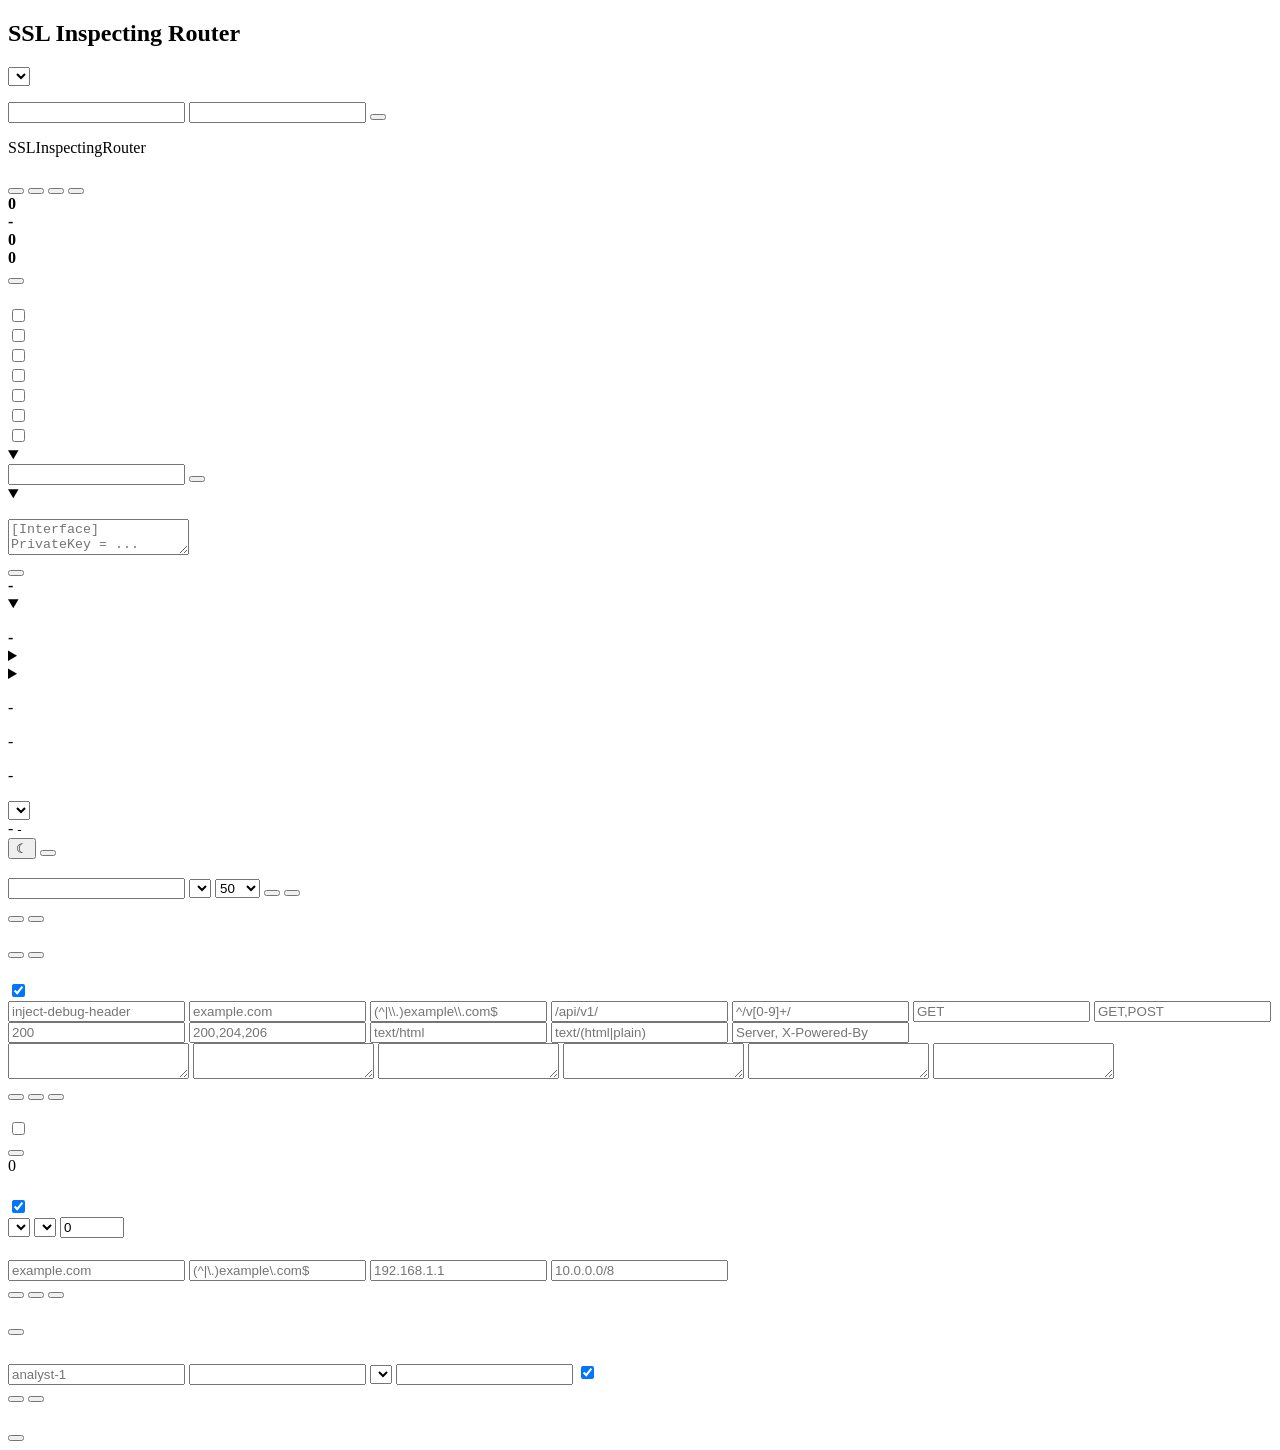
==== commit 2340158a: "SNI Only mode" ====
--- a/internal/dashboard/frontend/index.html
+++ b/internal/dashboard/frontend/index.html
@@ -107,6 +107,13 @@
                                 <span class="slider"></span>
                             </label>
                         </div>
+                        <div class="switch-wrap compact-switch" id="sni-only-wrap">
+                            <span data-i18n="settings.sniOnlyMode"></span>
+                            <label class="switch">
+                                <input type="checkbox" id="sni-only-toggle">
+                                <span class="slider"></span>
+                            </label>
+                        </div>
                         <div class="switch-wrap compact-switch" id="wireguard-wrap">
                             <span data-i18n="settings.wireguardEgress"></span>
                             <label class="switch">
@@ -255,6 +262,7 @@
                             <option value="" data-i18n="traffic.modes.all"></option>
                             <option value="inspected" data-i18n="traffic.modes.inspected"></option>
                             <option value="paused" data-i18n="traffic.modes.paused"></option>
+                            <option value="sni" data-i18n="traffic.modes.sni"></option>
                             <option value="bypassed" data-i18n="traffic.modes.bypassed"></option>
                             <option value="blocked" data-i18n="traffic.modes.blocked"></option>
                         </select>
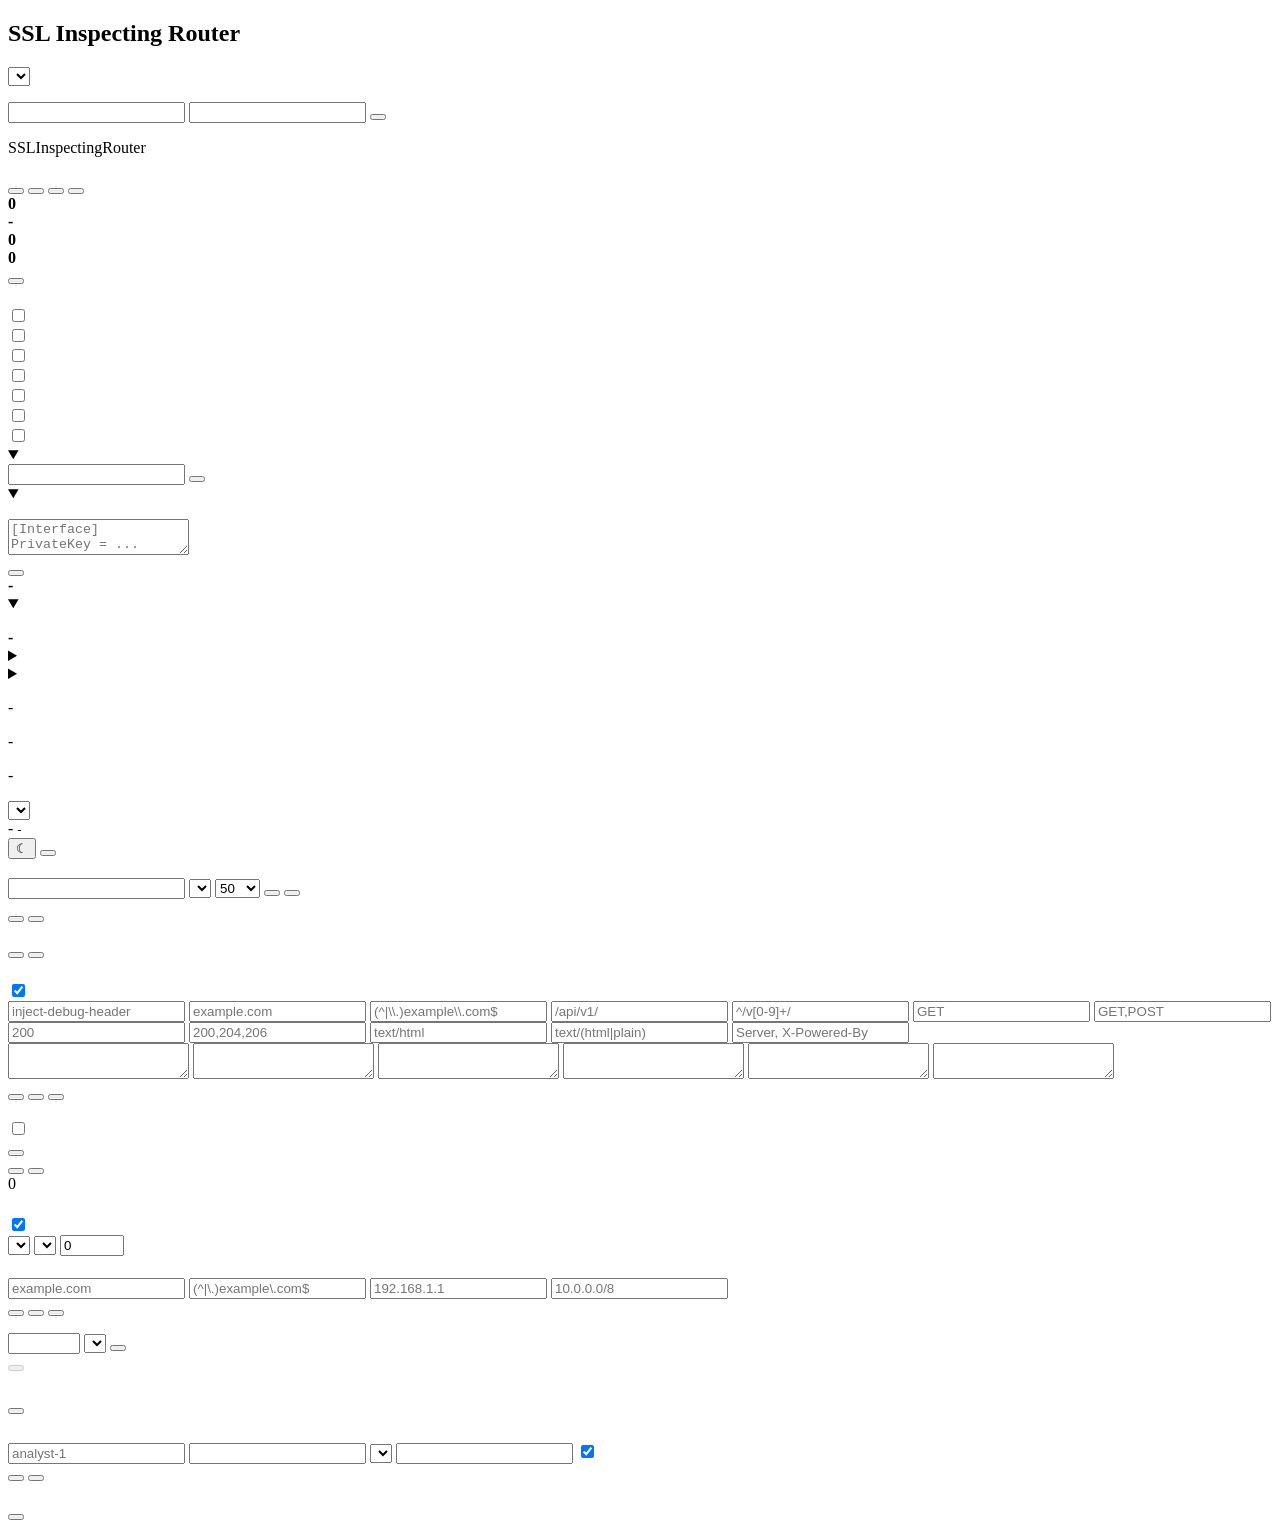
==== commit 6f212e3b: "Firewall mode expansion to ports" ====
--- a/internal/dashboard/frontend/index.html
+++ b/internal/dashboard/frontend/index.html
@@ -438,7 +438,12 @@
                     </div>
                 </div>
 
-                <div class="firewall-layout">
+                <nav class="subnav" id="firewall-subnav">
+                    <button type="button" class="subnav-item active" data-subtab="firewall-rules" data-i18n="firewall.tabs.rules"></button>
+                    <button type="button" class="subnav-item" data-subtab="firewall-outbound" data-i18n="firewall.tabs.outbound"></button>
+                </nav>
+
+                <div id="firewall-rules-pane" class="firewall-pane">
                     <div class="firewall-rules-panel">
                         <div class="firewall-rules-header">
                             <span data-i18n="firewall.rules"></span>
@@ -509,6 +514,44 @@
                         </div>
                         <p id="firewall-form-error" class="form-error hidden"></p>
                     </form>
+                </div>
+
+                <div id="firewall-outbound-pane" class="firewall-pane hidden">
+                    <p class="muted outbound-description" data-i18n="firewall.outbound.description"></p>
+                    <div class="outbound-toolbar">
+                        <form id="firewall-outbound-form" class="outbound-form">
+                            <label>
+                                <span data-i18n="firewall.outbound.fields.port"></span>
+                                <input type="number" id="firewall-outbound-port" min="1" max="65535" required>
+                            </label>
+                            <label>
+                                <span data-i18n="firewall.outbound.fields.protocol"></span>
+                                <select id="firewall-outbound-protocol">
+                                    <option value="tcp" data-i18n="firewall.outbound.protocols.tcp"></option>
+                                    <option value="udp" data-i18n="firewall.outbound.protocols.udp"></option>
+                                </select>
+                            </label>
+                            <button type="submit" class="btn btn-primary" id="firewall-outbound-add-btn" data-i18n="firewall.outbound.add"></button>
+                        </form>
+                        <div class="outbound-form-actions">
+                            <button type="button" class="btn btn-primary" id="firewall-outbound-save-btn" data-i18n="firewall.outbound.save" disabled></button>
+                            <span class="muted" id="firewall-outbound-save-status"></span>
+                        </div>
+                    </div>
+                    <div class="table-wrap">
+                        <table class="outbound-ports-table">
+                            <thead>
+                                <tr>
+                                    <th data-i18n="firewall.outbound.table.port"></th>
+                                    <th data-i18n="firewall.outbound.table.protocol"></th>
+                                    <th></th>
+                                </tr>
+                            </thead>
+                            <tbody id="firewall-outbound-rows"></tbody>
+                        </table>
+                    </div>
+                    <p id="firewall-outbound-empty" class="muted hidden" data-i18n="firewall.outbound.empty"></p>
+                    <p id="firewall-outbound-form-error" class="form-error hidden"></p>
                 </div>
             </section>
 
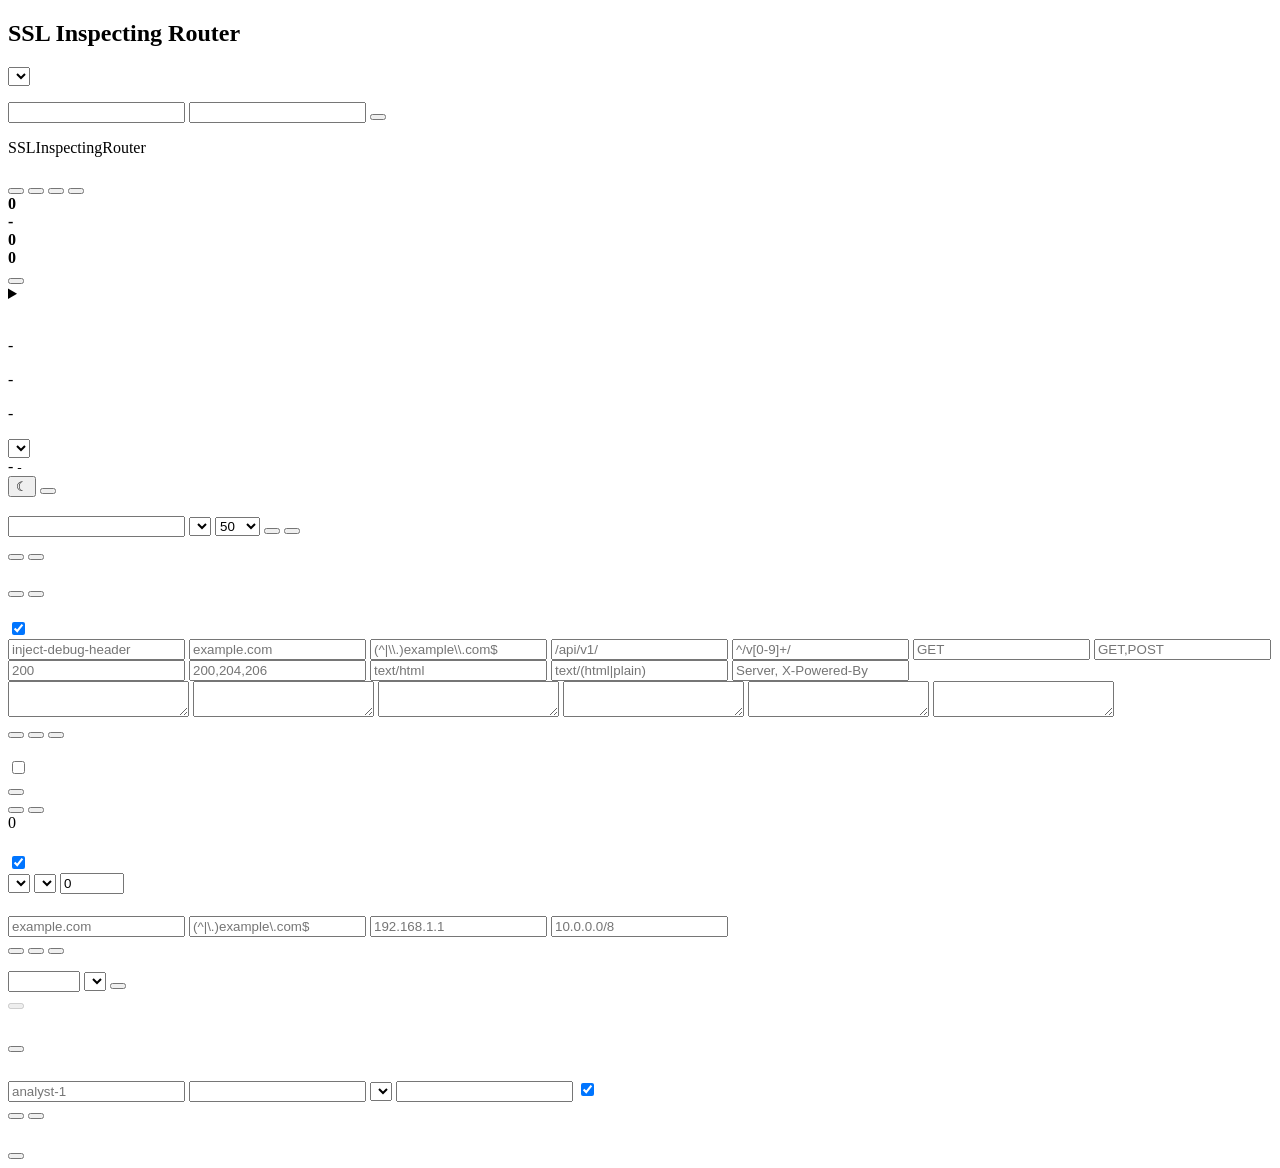
==== commit c93ea2e3: "UI/UX improvements UI/UX improvements" ====
--- a/internal/dashboard/frontend/index.html
+++ b/internal/dashboard/frontend/index.html
@@ -4,10 +4,7 @@
 <head>
     <meta charset="UTF-8">
     <meta name="viewport" content="width=device-width, initial-scale=1.0">
-    <title></title>
-    <link rel="preconnect" href="https://fonts.googleapis.com">
-    <link rel="preconnect" href="https://fonts.gstatic.com" crossorigin>
-    <link href="https://fonts.googleapis.com/css2?family=IBM+Plex+Mono:wght@400;500&family=Manrope:wght@400;500;600;700;800&display=swap" rel="stylesheet">
+    <title>SSL Inspecting Router</title>
     <link rel="stylesheet" href="/styles.css">
 </head>
 
@@ -77,11 +74,11 @@
                 <button type="button" class="btn btn-ghost" id="view-rules-btn" data-i18n="sidebar.openRewriteStudio"></button>
             </div>
 
-            <section id="settings-panel" class="settings-panel hidden">
-                <div class="settings-header">
+            <details id="settings-panel" class="settings-panel hidden">
+                <summary class="settings-header">
                     <h3 data-i18n="settings.title"></h3>
                     <p data-i18n="settings.subtitle"></p>
-                </div>
+                </summary>
 
                 <div class="settings-group compact-group">
                     <h4 data-i18n="settings.runtime"></h4>
@@ -89,49 +86,49 @@
                         <div class="switch-wrap compact-switch" id="inspection-control-wrap">
                             <span data-i18n="settings.inspection"></span>
                             <label class="switch">
-                                <input type="checkbox" id="inspection-toggle">
+                                <input type="checkbox" id="inspection-toggle" data-i18n-aria-label="settings.inspection">
                                 <span class="slider"></span>
                             </label>
                         </div>
                         <div class="switch-wrap compact-switch" id="truncate-log-wrap">
                             <span data-i18n="settings.truncateLogBodies"></span>
                             <label class="switch">
-                                <input type="checkbox" id="truncate-log-toggle">
+                                <input type="checkbox" id="truncate-log-toggle" data-i18n-aria-label="settings.truncateLogBodies">
                                 <span class="slider"></span>
                             </label>
                         </div>
                         <div class="switch-wrap compact-switch" id="log-nothing-wrap">
                             <span data-i18n="settings.logNothing"></span>
                             <label class="switch">
-                                <input type="checkbox" id="log-nothing-toggle">
+                                <input type="checkbox" id="log-nothing-toggle" data-i18n-aria-label="settings.logNothing">
                                 <span class="slider"></span>
                             </label>
                         </div>
                         <div class="switch-wrap compact-switch" id="sni-only-wrap">
                             <span data-i18n="settings.sniOnlyMode"></span>
                             <label class="switch">
-                                <input type="checkbox" id="sni-only-toggle">
+                                <input type="checkbox" id="sni-only-toggle" data-i18n-aria-label="settings.sniOnlyMode">
                                 <span class="slider"></span>
                             </label>
                         </div>
                         <div class="switch-wrap compact-switch" id="wireguard-wrap">
                             <span data-i18n="settings.wireguardEgress"></span>
                             <label class="switch">
-                                <input type="checkbox" id="wireguard-toggle">
+                                <input type="checkbox" id="wireguard-toggle" data-i18n-aria-label="settings.wireguardEgress">
                                 <span class="slider"></span>
                             </label>
                         </div>
                         <div class="switch-wrap compact-switch" id="tor-wrap">
                             <span data-i18n="settings.torEgress"></span>
                             <label class="switch">
-                                <input type="checkbox" id="tor-toggle">
+                                <input type="checkbox" id="tor-toggle" data-i18n-aria-label="settings.torEgress">
                                 <span class="slider"></span>
                             </label>
                         </div>
                         <div class="switch-wrap compact-switch" id="body-artifacts-wrap">
                             <span data-i18n="settings.bodyArtifacts"></span>
                             <label class="switch">
-                                <input type="checkbox" id="body-artifacts-toggle">
+                                <input type="checkbox" id="body-artifacts-toggle" data-i18n-aria-label="settings.bodyArtifacts">
                                 <span class="slider"></span>
                             </label>
                         </div>
@@ -217,7 +214,7 @@
                         <strong id="default-egress-interface-value" class="meta-value">-</strong>
                     </div>
                 </details>
-            </section>
+            </details>
         </aside>
 
         <main class="main-area">
@@ -257,8 +254,8 @@
                 <div class="section-header">
                     <h3 data-i18n="traffic.title"></h3>
                     <div class="section-actions">
-                        <input type="text" id="traffic-search" data-i18n-placeholder="traffic.searchPlaceholder">
-                        <select id="traffic-mode-filter">
+                        <input type="search" id="traffic-search" data-i18n-placeholder="traffic.searchPlaceholder" data-i18n-aria-label="traffic.searchPlaceholder">
+                        <select id="traffic-mode-filter" data-i18n-aria-label="traffic.modeFilterLabel">
                             <option value="" data-i18n="traffic.modes.all"></option>
                             <option value="inspected" data-i18n="traffic.modes.inspected"></option>
                             <option value="paused" data-i18n="traffic.modes.paused"></option>
@@ -266,7 +263,7 @@
                             <option value="bypassed" data-i18n="traffic.modes.bypassed"></option>
                             <option value="blocked" data-i18n="traffic.modes.blocked"></option>
                         </select>
-                        <select id="traffic-limit">
+                        <select id="traffic-limit" data-i18n-aria-label="traffic.pageSizeLabel">
                             <option value="25">25</option>
                             <option value="50" selected>50</option>
                             <option value="100">100</option>
@@ -616,7 +613,7 @@
         </main>
     </div>
 
-    <div id="modal" class="modal hidden">
+    <div id="modal" class="modal hidden" role="dialog" aria-modal="true" aria-labelledby="modal-title">
         <div class="modal-card panel">
             <div class="modal-header">
                 <h4 id="modal-title"></h4>
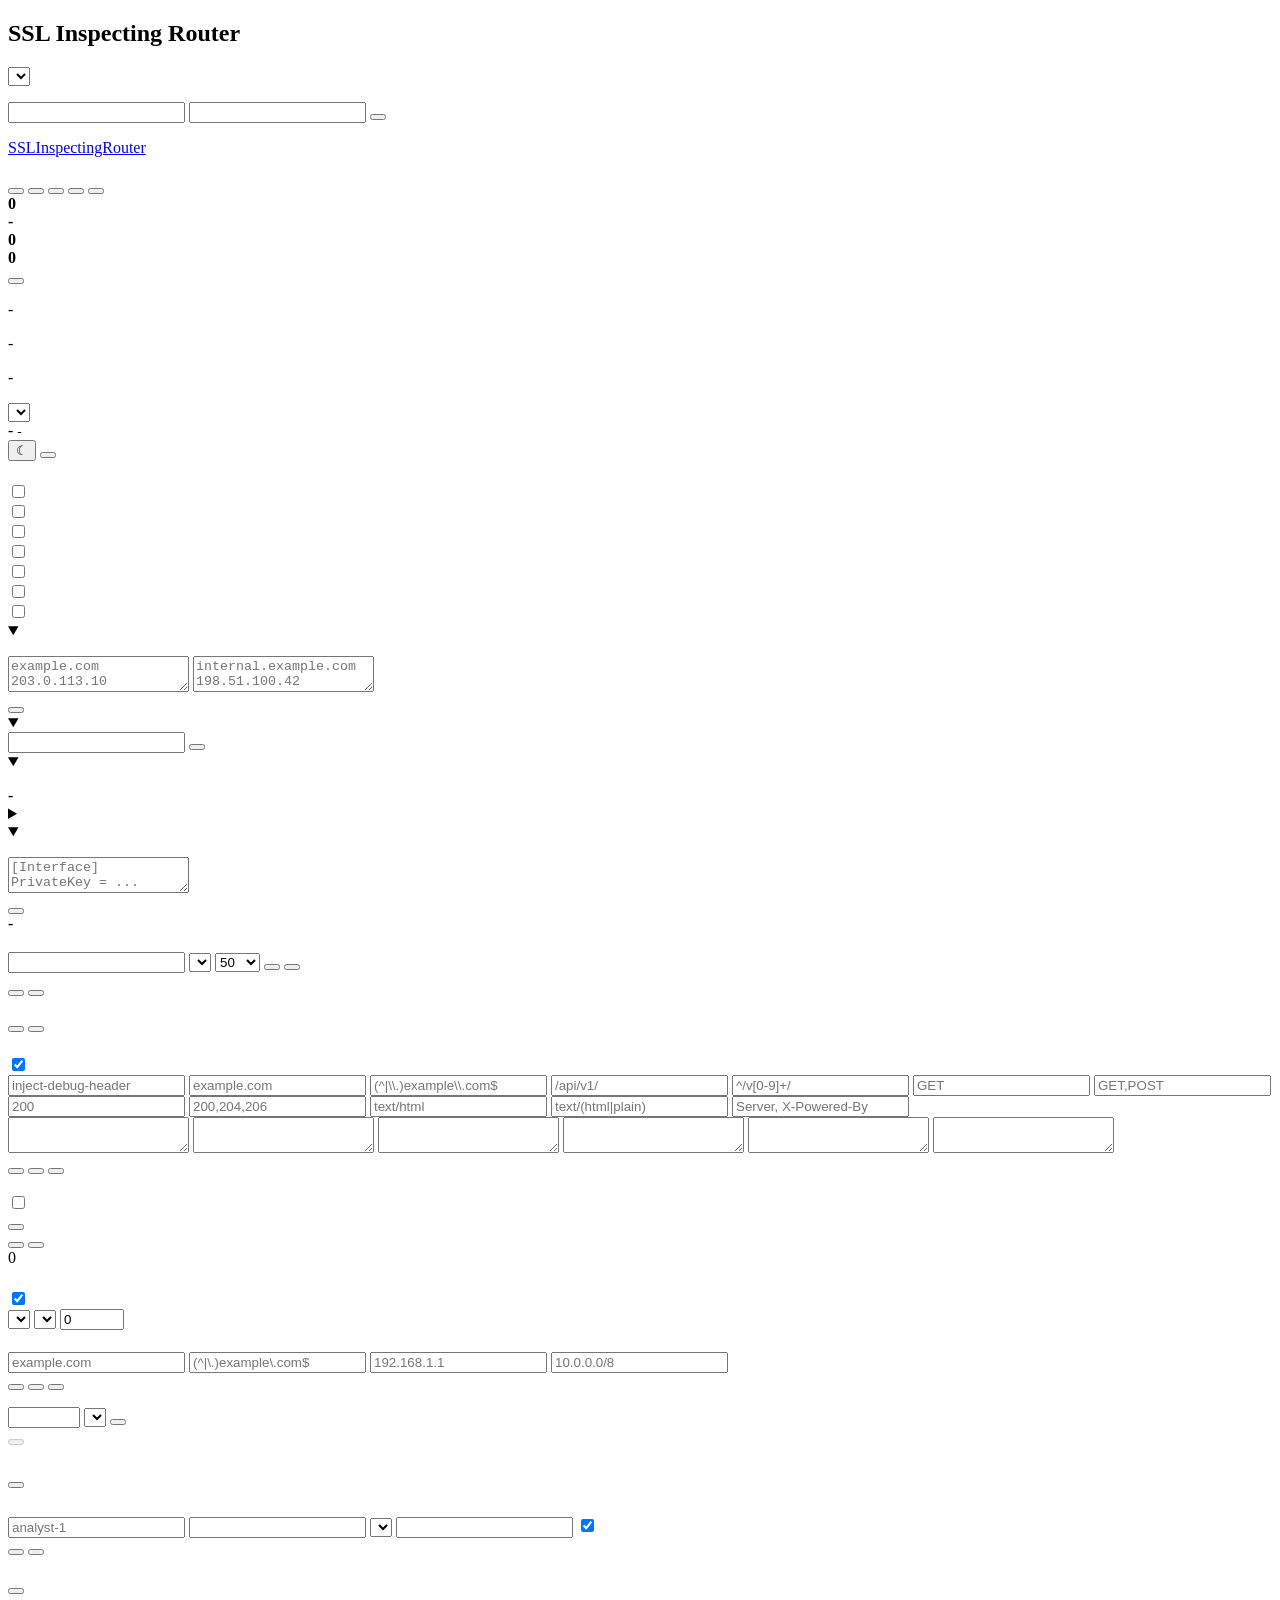
==== commit 8314e884: "Polish dashboard theme and redesign Control Center Polish dashboard theme and redesign Control Cente" ====
--- a/internal/dashboard/frontend/index.html
+++ b/internal/dashboard/frontend/index.html
@@ -9,7 +9,6 @@
 </head>
 
 <body class="login-mode" data-i18n-state="loading">
-    <div class="background-layer" aria-hidden="true"></div>
 
     <section id="login-view" class="auth-view">
         <div class="auth-panel panel">
@@ -42,8 +41,8 @@
 
     <div id="app-view" class="app-view hidden">
         <aside class="sidebar panel">
-            <div>
-                <p class="eyebrow">SSLInspectingRouter</p>
+            <div class="brand">
+                <p class="eyebrow"><a class="project-link" href="https://github.com/dmitryporotnikov/SSLInspectingRouter" target="_blank" rel="noopener noreferrer">SSLInspectingRouter</a></p>
                 <h2 data-i18n="sidebar.title"></h2>
             </div>
 
@@ -52,6 +51,7 @@
                 <button type="button" data-section="rewrites" class="nav-item" data-i18n="nav.rewrites"></button>
                 <button type="button" data-section="firewall" class="nav-item" id="firewall-nav" data-i18n="nav.firewall"></button>
                 <button type="button" data-section="users" class="nav-item" id="users-nav" data-i18n="nav.users"></button>
+                <button type="button" data-section="settings" class="nav-item" id="settings-nav" data-i18n="settings.title"></button>
             </nav>
 
             <div class="sidebar-meta">
@@ -74,147 +74,6 @@
                 <button type="button" class="btn btn-ghost" id="view-rules-btn" data-i18n="sidebar.openRewriteStudio"></button>
             </div>
 
-            <details id="settings-panel" class="settings-panel hidden">
-                <summary class="settings-header">
-                    <h3 data-i18n="settings.title"></h3>
-                    <p data-i18n="settings.subtitle"></p>
-                </summary>
-
-                <div class="settings-group compact-group">
-                    <h4 data-i18n="settings.runtime"></h4>
-                    <div class="control-list">
-                        <div class="switch-wrap compact-switch" id="inspection-control-wrap">
-                            <span data-i18n="settings.inspection"></span>
-                            <label class="switch">
-                                <input type="checkbox" id="inspection-toggle" data-i18n-aria-label="settings.inspection">
-                                <span class="slider"></span>
-                            </label>
-                        </div>
-                        <div class="switch-wrap compact-switch" id="truncate-log-wrap">
-                            <span data-i18n="settings.truncateLogBodies"></span>
-                            <label class="switch">
-                                <input type="checkbox" id="truncate-log-toggle" data-i18n-aria-label="settings.truncateLogBodies">
-                                <span class="slider"></span>
-                            </label>
-                        </div>
-                        <div class="switch-wrap compact-switch" id="log-nothing-wrap">
-                            <span data-i18n="settings.logNothing"></span>
-                            <label class="switch">
-                                <input type="checkbox" id="log-nothing-toggle" data-i18n-aria-label="settings.logNothing">
-                                <span class="slider"></span>
-                            </label>
-                        </div>
-                        <div class="switch-wrap compact-switch" id="sni-only-wrap">
-                            <span data-i18n="settings.sniOnlyMode"></span>
-                            <label class="switch">
-                                <input type="checkbox" id="sni-only-toggle" data-i18n-aria-label="settings.sniOnlyMode">
-                                <span class="slider"></span>
-                            </label>
-                        </div>
-                        <div class="switch-wrap compact-switch" id="wireguard-wrap">
-                            <span data-i18n="settings.wireguardEgress"></span>
-                            <label class="switch">
-                                <input type="checkbox" id="wireguard-toggle" data-i18n-aria-label="settings.wireguardEgress">
-                                <span class="slider"></span>
-                            </label>
-                        </div>
-                        <div class="switch-wrap compact-switch" id="tor-wrap">
-                            <span data-i18n="settings.torEgress"></span>
-                            <label class="switch">
-                                <input type="checkbox" id="tor-toggle" data-i18n-aria-label="settings.torEgress">
-                                <span class="slider"></span>
-                            </label>
-                        </div>
-                        <div class="switch-wrap compact-switch" id="body-artifacts-wrap">
-                            <span data-i18n="settings.bodyArtifacts"></span>
-                            <label class="switch">
-                                <input type="checkbox" id="body-artifacts-toggle" data-i18n-aria-label="settings.bodyArtifacts">
-                                <span class="slider"></span>
-                            </label>
-                        </div>
-                    </div>
-                </div>
-
-                <details class="settings-fold" open>
-                    <summary data-i18n="settings.artifactStoragePath"></summary>
-                    <div class="artifact-path-wrap" id="body-artifacts-path-wrap">
-                        <input type="text" id="body-artifacts-directory-input" data-i18n-placeholder="settings.artifactDirectoryPlaceholder">
-                        <button type="button" class="btn btn-ghost" id="body-artifacts-save" data-i18n="settings.setPath"></button>
-                    </div>
-                </details>
-
-                <details class="settings-fold" open>
-                    <summary data-i18n="settings.wireguardClientConfig"></summary>
-                    <p class="muted settings-note" data-i18n-html="settings.wireguardNoteHtml"></p>
-                    <textarea id="wireguard-config-input" placeholder="[Interface]&#10;PrivateKey = ...&#10;Address = ...&#10;&#10;[Peer]&#10;PublicKey = ...&#10;Endpoint = ...&#10;AllowedIPs = 0.0.0.0/0"></textarea>
-                    <div class="policy-actions">
-                        <button type="button" class="btn btn-ghost" id="wireguard-config-save" data-i18n="settings.saveWireGuardConfig"></button>
-                        <span class="muted" id="wireguard-config-status"></span>
-                    </div>
-                    <div class="meta-row">
-                        <span data-i18n="settings.tunnel"></span>
-                        <strong id="wireguard-meta-value" class="meta-value">-</strong>
-                    </div>
-                </details>
-
-                <details class="settings-fold" open>
-                    <summary data-i18n="settings.torSection"></summary>
-                    <p class="muted settings-note" data-i18n-html="settings.torNoteHtml"></p>
-                    <div class="meta-row">
-                        <span data-i18n="settings.torRoute"></span>
-                        <strong id="tor-meta-value" class="meta-value">-</strong>
-                    </div>
-                    <span class="muted" id="tor-status"></span>
-                </details>
-
-                <details id="policy-controls" class="settings-fold policy-panel">
-                    <summary data-i18n="settings.trafficPolicy"></summary>
-                    <p class="muted policy-hint" data-i18n="settings.trafficPolicyHint"></p>
-                    <div class="policy-grid">
-                        <label>
-                            <span data-i18n="settings.dropList"></span>
-                            <textarea id="drop-list-input" placeholder="example.com&#10;203.0.113.10&#10;10.10.0.0/16"></textarea>
-                        </label>
-                        <label>
-                            <span data-i18n="settings.bypassList"></span>
-                            <textarea id="bypass-list-input" placeholder="internal.example.com&#10;198.51.100.42"></textarea>
-                        </label>
-                    </div>
-                    <div class="policy-actions">
-                        <button type="button" class="btn btn-primary" id="policy-save-btn" data-i18n="settings.savePolicy"></button>
-                        <span class="muted" id="policy-save-status"></span>
-                    </div>
-                </details>
-
-                <details class="settings-fold">
-                    <summary data-i18n="settings.startupProfile"></summary>
-                    <p class="muted settings-note" data-i18n="settings.startupProfileNote"></p>
-                    <div class="meta-row">
-                        <span data-i18n="settings.allowQuic"></span>
-                        <strong id="allow-quic-value">-</strong>
-                    </div>
-                    <div class="meta-row">
-                        <span data-i18n="settings.tlsPorts"></span>
-                        <strong id="tls-ports-value" class="meta-value">-</strong>
-                    </div>
-                    <div class="meta-row">
-                        <span data-i18n="settings.inspectOnly"></span>
-                        <strong id="inspect-only-value" class="meta-value">-</strong>
-                    </div>
-                    <div class="meta-row">
-                        <span data-i18n="settings.pcapPath"></span>
-                        <strong id="pcap-path-value" class="meta-value">-</strong>
-                    </div>
-                    <div class="meta-row">
-                        <span data-i18n="settings.currentEgress"></span>
-                        <strong id="egress-interface-value" class="meta-value">-</strong>
-                    </div>
-                    <div class="meta-row">
-                        <span data-i18n="settings.defaultEgress"></span>
-                        <strong id="default-egress-interface-value" class="meta-value">-</strong>
-                    </div>
-                </details>
-            </details>
         </aside>
 
         <main class="main-area">
@@ -249,6 +108,153 @@
                     <button type="button" class="btn btn-ghost" id="logout-btn" data-i18n="actions.logout"></button>
                 </div>
             </header>
+
+            <section id="settings-panel" class="panel section-view settings-panel hidden" aria-labelledby="settings-title">
+                <header class="section-header settings-header">
+                    <div><p class="eyebrow" data-i18n="settings.eyebrow"></p><h3 id="settings-title" data-i18n="settings.title"></h3></div>
+                    <p data-i18n="settings.subtitle"></p>
+                </header>
+                <p id="settings-feedback" class="settings-feedback" role="status"></p>
+                <div class="settings-grid">
+
+                <div class="settings-group compact-group settings-card runtime-card">
+                    <h4 data-i18n="settings.runtime"></h4>
+                    <div class="control-list">
+                        <div class="switch-wrap compact-switch" id="inspection-control-wrap">
+                            <div class="control-copy"><span data-i18n="settings.inspection"></span><small data-i18n="settings.help.inspection"></small></div>
+                            <label class="switch">
+                                <input type="checkbox" id="inspection-toggle" data-i18n-aria-label="settings.inspection">
+                                <span class="slider"></span>
+                            </label>
+                        </div>
+                        <div class="switch-wrap compact-switch" id="truncate-log-wrap">
+                            <div class="control-copy"><span data-i18n="settings.truncateLogBodies"></span><small data-i18n="settings.help.truncateLogBodies"></small></div>
+                            <label class="switch">
+                                <input type="checkbox" id="truncate-log-toggle" data-i18n-aria-label="settings.truncateLogBodies">
+                                <span class="slider"></span>
+                            </label>
+                        </div>
+                        <div class="switch-wrap compact-switch" id="log-nothing-wrap">
+                            <div class="control-copy"><span data-i18n="settings.logNothing"></span><small data-i18n="settings.help.logNothing"></small></div>
+                            <label class="switch">
+                                <input type="checkbox" id="log-nothing-toggle" data-i18n-aria-label="settings.logNothing">
+                                <span class="slider"></span>
+                            </label>
+                        </div>
+                        <div class="switch-wrap compact-switch" id="sni-only-wrap">
+                            <div class="control-copy"><span data-i18n="settings.sniOnlyMode"></span><small data-i18n="settings.help.sniOnlyMode"></small></div>
+                            <label class="switch">
+                                <input type="checkbox" id="sni-only-toggle" data-i18n-aria-label="settings.sniOnlyMode">
+                                <span class="slider"></span>
+                            </label>
+                        </div>
+                        <div class="switch-wrap compact-switch" id="wireguard-wrap">
+                            <div class="control-copy"><span data-i18n="settings.wireguardEgress"></span><small data-i18n="settings.help.wireguardEgress"></small></div>
+                            <label class="switch">
+                                <input type="checkbox" id="wireguard-toggle" data-i18n-aria-label="settings.wireguardEgress">
+                                <span class="slider"></span>
+                            </label>
+                        </div>
+                        <div class="switch-wrap compact-switch" id="tor-wrap">
+                            <div class="control-copy"><span data-i18n="settings.torEgress"></span><small data-i18n="settings.help.torEgress"></small></div>
+                            <label class="switch">
+                                <input type="checkbox" id="tor-toggle" data-i18n-aria-label="settings.torEgress">
+                                <span class="slider"></span>
+                            </label>
+                        </div>
+                        <div class="switch-wrap compact-switch" id="body-artifacts-wrap">
+                            <div class="control-copy"><span data-i18n="settings.bodyArtifacts"></span><small data-i18n="settings.help.bodyArtifacts"></small></div>
+                            <label class="switch">
+                                <input type="checkbox" id="body-artifacts-toggle" data-i18n-aria-label="settings.bodyArtifacts">
+                                <span class="slider"></span>
+                            </label>
+                        </div>
+                    </div>
+                </div>
+
+                <details id="policy-controls" class="settings-fold settings-card policy-panel" open>
+                    <summary data-i18n="settings.trafficPolicy"></summary>
+                    <p class="muted policy-hint" data-i18n="settings.trafficPolicyHint"></p>
+                    <div class="policy-grid">
+                        <label>
+                            <span data-i18n="settings.dropList"></span>
+                            <textarea id="drop-list-input" placeholder="example.com&#10;203.0.113.10&#10;10.10.0.0/16"></textarea>
+                        </label>
+                        <label>
+                            <span data-i18n="settings.bypassList"></span>
+                            <textarea id="bypass-list-input" placeholder="internal.example.com&#10;198.51.100.42"></textarea>
+                        </label>
+                    </div>
+                    <div class="policy-actions">
+                        <button type="button" class="btn btn-primary" id="policy-save-btn" data-i18n="settings.savePolicy"></button>
+                        <span class="muted" id="policy-save-status"></span>
+                    </div>
+                </details>
+                <div class="settings-columns">
+                    <div class="settings-stack">
+                <details class="settings-fold settings-card" open>
+                    <summary data-i18n="settings.artifactStoragePath"></summary>
+                    <div class="artifact-path-wrap" id="body-artifacts-path-wrap">
+                        <input type="text" id="body-artifacts-directory-input" data-i18n-aria-label="settings.artifactStoragePath" data-i18n-placeholder="settings.artifactDirectoryPlaceholder">
+                        <button type="button" class="btn btn-ghost" id="body-artifacts-save" data-i18n="settings.setPath"></button>
+                    </div>
+                </details>
+                <details class="settings-fold settings-card" open>
+                    <summary data-i18n="settings.torSection"></summary>
+                    <p class="muted settings-note" data-i18n-html="settings.torNoteHtml"></p>
+                    <div class="meta-row">
+                        <span data-i18n="settings.torRoute"></span>
+                        <strong id="tor-meta-value" class="meta-value">-</strong>
+                    </div>
+                    <span class="muted" id="tor-status"></span>
+                </details>
+                <details class="settings-fold settings-card startup-card">
+                    <summary data-i18n="settings.startupProfile"></summary>
+                    <p class="muted settings-note" data-i18n="settings.startupProfileNote"></p>
+                    <div class="meta-row">
+                        <span data-i18n="settings.allowQuic"></span>
+                        <strong id="allow-quic-value">-</strong>
+                    </div>
+                    <div class="meta-row">
+                        <span data-i18n="settings.tlsPorts"></span>
+                        <strong id="tls-ports-value" class="meta-value">-</strong>
+                    </div>
+                    <div class="meta-row">
+                        <span data-i18n="settings.inspectOnly"></span>
+                        <strong id="inspect-only-value" class="meta-value">-</strong>
+                    </div>
+                    <div class="meta-row">
+                        <span data-i18n="settings.pcapPath"></span>
+                        <strong id="pcap-path-value" class="meta-value">-</strong>
+                    </div>
+                    <div class="meta-row">
+                        <span data-i18n="settings.currentEgress"></span>
+                        <strong id="egress-interface-value" class="meta-value">-</strong>
+                    </div>
+                    <div class="meta-row">
+                        <span data-i18n="settings.defaultEgress"></span>
+                        <strong id="default-egress-interface-value" class="meta-value">-</strong>
+                    </div>
+                </details>
+                    </div>
+                    <div class="settings-stack">
+                <details class="settings-fold settings-card" open>
+                    <summary data-i18n="settings.wireguardClientConfig"></summary>
+                    <p class="muted settings-note" data-i18n-html="settings.wireguardNoteHtml"></p>
+                    <textarea id="wireguard-config-input" data-i18n-aria-label="settings.wireguardClientConfig" spellcheck="false" placeholder="[Interface]&#10;PrivateKey = ...&#10;Address = ...&#10;&#10;[Peer]&#10;PublicKey = ...&#10;Endpoint = ...&#10;AllowedIPs = 0.0.0.0/0"></textarea>
+                    <div class="policy-actions">
+                        <button type="button" class="btn btn-ghost" id="wireguard-config-save" data-i18n="settings.saveWireGuardConfig"></button>
+                        <span class="muted" id="wireguard-config-status"></span>
+                    </div>
+                    <div class="meta-row">
+                        <span data-i18n="settings.tunnel"></span>
+                        <strong id="wireguard-meta-value" class="meta-value">-</strong>
+                    </div>
+                </details>
+                    </div>
+                </div>
+                </div>
+            </section>
 
             <section id="traffic-section" class="panel section-view">
                 <div class="section-header">
